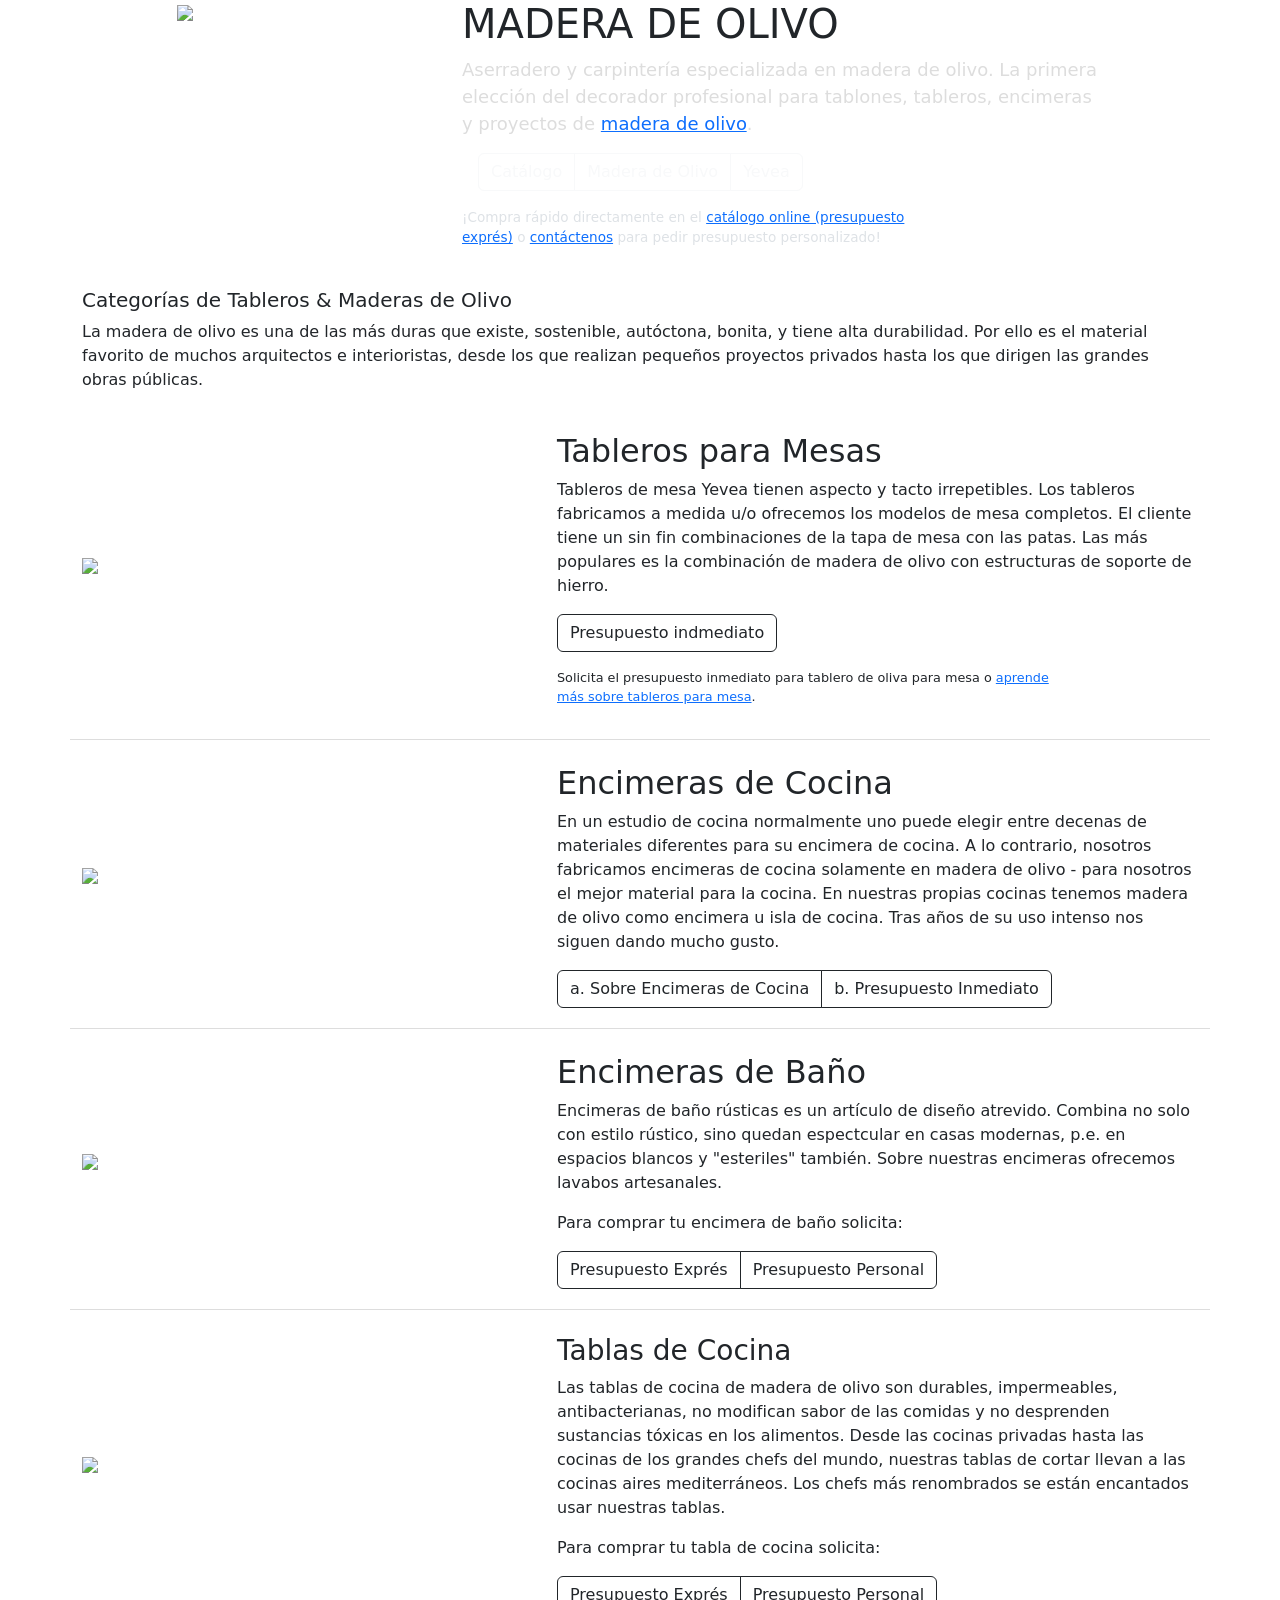
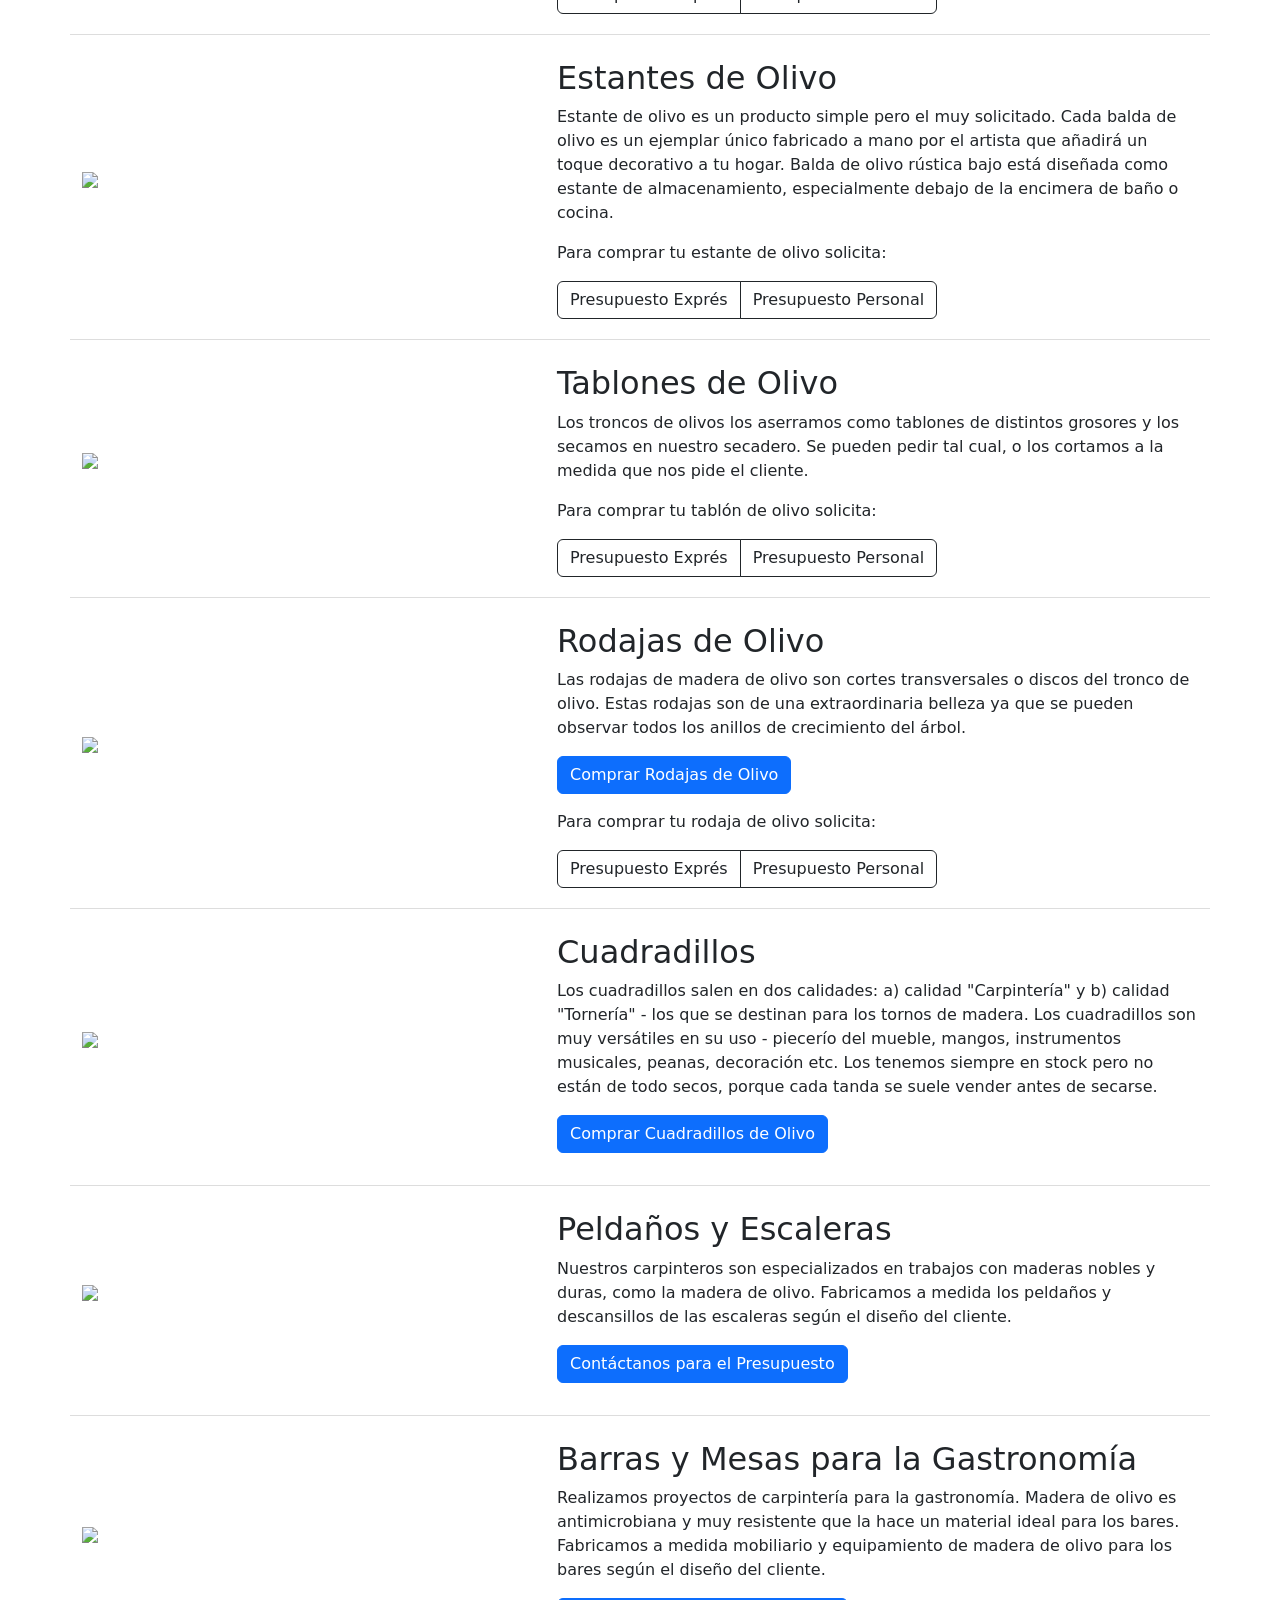
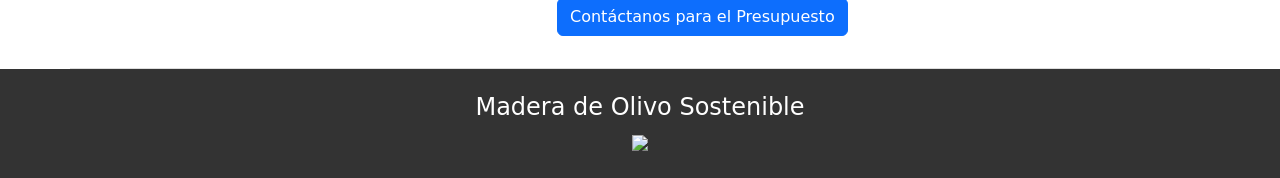
==== index.html @ 3025c886 "Update button group styling in index.html" ====
<!DOCTYPE html>
<html lang="es">
<head>
    <meta charset="UTF-8">
    <meta name="viewport" content="width=device-width, initial-scale=1">

    <title>Madera de olivo</title>

    <!-- hreflang SEO tags -->
    <link rel="alternate" hreflang="es" href="/es/index.html">
    <link rel="alternate" hreflang="en" href="/en/index.html">
    <link rel="alternate" hreflang="fr" href="/fr/index.html">
    <link rel="alternate" hreflang="de" href="/de/index.html">
    <link rel="alternate" hreflang="x-default" href="/es/index.html">

    <!-- Bootstrap 5 CSS (CDN) -->
    <link href="https://cdn.jsdelivr.net/npm/bootstrap@5.3.3/dist/css/bootstrap.min.css"
          rel="stylesheet" crossorigin="anonymous">
    <!-- Font Awesome 6 (CDN) -->
    <link href="https://cdnjs.cloudflare.com/ajax/libs/font-awesome/6.5.1/css/all.min.css"
          rel="stylesheet" crossorigin="anonymous">
    <!-- WoodPages grey theme -->
    <link href="/es/woodpages.css" rel="stylesheet">

<meta name="description" content="Fabricación y venta de madera de olivo en forma de tablones, encimeras de baño, encimeras de cocina, tableros para mesas, estanterías, tablas de corte etc.">
<meta name="keywords" content="madera de olivo, encimera de madera de olivo, encimeras de baño, encimeras de cocina, tableros para mesas, venta de madera de olivo, parquet de madera de olivo, tarimas de madera de olivo, tablas de madera de olivo, tablas de cortar, mesas de olivo, fabricante">
<meta name="author" content="Yevea contributors">

<link rel="apple-touch-icon" href="/001-vectores/favicon-180x180.png" sizes="180x180">
<link rel="icon" href="/001-vectores/favicon-32x32.png" sizes="32x32" type="image/png">
<link rel="icon" href="/001-vectores/favicon-16x16.png" sizes="16x16" type="image/png">
<link rel="icon" href="/001-vectores/favicon.ico">

</head>
<body>
<!-- Header loaded dynamically from header.html -->
<div id="header-placeholder"></div>
<header class="yevea">
<div class="container">
<div class="row">
<div class="d-none d-lg-block col-lg-3 offset-lg-1">
<img style="width:225px;max-width:100%;" src="/203-aserrado/aserradero-industrial-dibujo.svg">
</div><!--col-->
<div class="col-12 col-sm-10 offset-sm-1 col-lg-8 offset-lg-0 col-xl-7">
<h1 id="madera-olivo">MADERA DE&nbsp;OLIVO</h1>
<p style="font-size:1.125rem;color:#ddd;">Aserradero y carpintería especializada en madera de olivo. La primera elección del decorador profesional para tablones, tableros, encimeras y proyectos de&nbsp;<a href="/madera-olivo-venta.html">madera de&nbsp;olivo</a>.</p>
	<div class="btn-group pb-3 px-3">
		<a href="/catalogo/Tableros" type="button" class="btn btn-outline-light">Catálogo</a>
		<a href="/es/madera-olivo.html" type="button" class="btn btn-outline-light">Madera de Olivo</a>
		<a href="/es/sobre-yevea.html" type="button" class="btn btn-outline-light">Yevea</a>
	</div>
	<p style="font-size:.85rem;color:#dee2e6;width:75%;">¡Compra rápido directamente en el <a href="/catalogo/Tableros">catálogo online (presupuesto exprés)</a> o
<a href="/es/contactanos.html"> contáctenos</a> para pedir presupuesto personalizado!</p>
</div>
</div><!--col-->
</div><!--row-->
</div><!--container-->
</header><!--yevea-->

<main class="container">
<h5 class="pt-4">Categorías de&nbsp;Tableros &amp;&nbsp;Maderas de&nbsp;Olivo</h5>
	<p>La madera de olivo es una de las más duras que existe, sostenible, autóctona, bonita, y tiene alta durabilidad. Por ello es el material favorito de muchos arquitectos e interioristas, desde los que realizan pequeños proyectos privados hasta los que dirigen las grandes obras públicas.</p>
<div class="row align-items-center" style="padding-bottom:1rem;border-bottom:1px solid #ddd;">
<div class="col-12 col-md-7 col-lg-6 col-xl-5">
<img src="/315-tableros-tablas/tablero-macizo.png" style="max-width:100%;" />
</div>
	<div class="col-12 col-md-5 col-lg-6 col-xl-7">
  <h2 class="pt-4">Tableros para&nbsp;Mesas</h2>
	<p>Tableros de mesa Yevea tienen aspecto y tacto irrepetibles. Los tableros fabricamos a medida u/o ofrecemos los modelos de mesa completos. El cliente tiene un sin fin combinaciones de la tapa de mesa con las patas. Las más populares es la combinación de madera de olivo con estructuras de soporte de hierro.
	</p>
<a href="/catalogo/Tableros?cat=Tableros-De-Mesa/" type="button" class="btn btn-outline-dark mb-3">Presupuesto indmediato</a>
		<p style="font-size:.8em; width:80%;">Solicita el presupuesto inmediato para tablero de oliva para mesa o&nbsp;<a href="/es/tableros-mesa.html">aprende más sobre tableros para mesa</a>.
		</p>
</div>
</div>

<div class="row align-items-center" style="padding-bottom:1rem;border-bottom:1px solid #ddd;">
<div class="col-12 col-md-7 col-lg-6 col-xl-5">
<img src="/771-encimeras-cocina-madera/encimera-madera-olivo.png" style="max-width:100%;" />
</div>
<div class="col-12 col-md-5 col-lg-6 col-xl-7">
  <h2 class="pt-4">Encimeras de&nbsp;Cocina</h2>
	<p>En un estudio de cocina normalmente uno puede elegir entre decenas de materiales diferentes para su encimera de cocina. A lo contrario, nosotros fabricamos encimeras de cocina solamente en madera de olivo - para nosotros el mejor material para la cocina. En nuestras propias cocinas tenemos madera de olivo como encimera u isla de cocina. Tras años de su uso intenso nos siguen dando mucho gusto.</p>
	
	    <div class="btn-group pb-1">
        <a href="/catalogo/Tableros?cat=Encimeras-De-Cocina/" type="button" class="btn btn-outline-dark">a. Sobre Encimeras de Cocina</a>
        <a href="/es/contactanos.html" type="button" class="btn btn-outline-dark">b. Presupuesto Inmediato</a>
        </div>

</div>
</div>

<div class="row align-items-center" style="padding-bottom:1rem;border-bottom:1px solid #ddd;">
	<div class="col-12 col-md-7 col-lg-6 col-xl-5">
<img src="/621-encimeras-bano-madera/encimera-bano-picual-pequena-gruesa-rustica.png" style="max-width:100%;" />
</div>
<div class="col-12 col-md-5 col-lg-6 col-xl-7">
  <h2 class="pt-4">Encimeras de Baño</h2>
	<p>Encimeras de baño rústicas es un artículo de diseño atrevido. Combina no solo con estilo rústico, sino quedan espectcular en casas modernas, p.e. en espacios blancos y "esteriles" también. Sobre nuestras encimeras ofrecemos lavabos artesanales.</p>
	
		<p>Para comprar tu encimera de baño solicita:</p>
	    <div class="btn-group pb-1">
        <a href="/catalogo/Tableros?cat=Encimera-De-Bano/" type="button" class="btn btn-outline-dark">Presupuesto Exprés</a>
        <a href="/es/contactanos.html" type="button" class="btn btn-outline-dark">Presupuesto Personal</a>
        </div>
</div>
</div>

<div class="row align-items-center" style="padding-bottom:1rem;border-bottom:1px solid #ddd;">
  <div class="col-12 col-md-7 col-lg-6 col-xl-5">
<img src="/751-tablas-corte/tabla-trabajo.png"  style="max-width:100%;" />
</div>
	<div class="col-12 col-md-5 col-lg-6 col-xl-7">
  <h3 class="pt-4">Tablas de Cocina</h3>
		<p>Las tablas de cocina de madera de olivo son durables, impermeables, antibacterianas, no modifican sabor de las comidas y no desprenden sustancias tóxicas en los alimentos. Desde las cocinas privadas hasta las cocinas de los grandes chefs del mundo, nuestras tablas de cortar llevan a las cocinas aires mediterráneos. Los chefs más renombrados se están encantados usar nuestras tablas.</p>

			<p>Para comprar tu tabla de cocina solicita:</p>
	    <div class="btn-group pb-1">
        <a href="/catalogo/Tableros?cat=Tablas-De-Cocina/" type="button" class="btn btn-outline-dark">Presupuesto Exprés</a>
        <a href="/es/contactanos.html" type="button" class="btn btn-outline-dark">Presupuesto Personal</a>
        </div>
	
</div>
</div>

<div class="row align-items-center" style="padding-bottom:1rem;border-bottom:1px solid #ddd;">
  <div class="col-12 col-md-7 col-lg-6 col-xl-5" style="margin:0 auto;" >
<img src="/productos/wp-content/uploads/1-encimera-estante.png"  style="max-width:100%;"/>
</div>
<div class="col-12 col-md-5 col-lg-6 col-xl-7">
  <h2 class="pt-4">Estantes de Olivo</h2>
	<p>Estante de olivo es un producto simple pero el muy solicitado. Cada balda de olivo es un ejemplar único fabricado a mano por el artista que añadirá un toque decorativo a tu hogar. Balda de olivo rústica bajo está diseñada como estante de almacenamiento, especialmente debajo de la encimera de baño o cocina.</p>

	<p>Para comprar tu estante de olivo solicita:</p>
	    <div class="btn-group pb-1">
        <a href="/catalogo/Tableros?cat=Estnantes-De-Olivo/" type="button" class="btn btn-outline-dark">Presupuesto Exprés</a>
        <a href="/es/contactanos.html" type="button" class="btn btn-outline-dark">Presupuesto Personal</a>
        </div>
	   
</div>
</div>

<div class="row align-items-center" style="padding-bottom:1rem;border-bottom:1px solid #ddd;">
<div class="col-12 col-md-7 col-lg-6 col-xl-5">
<img src="/211-tablones/tablon-madera-olivo-con-agujero-en-medio.png" style="max-width:100%;" />
</div>
<div class="col-12 col-md-5 col-lg-6 col-xl-7">
  <h2 class="pt-4">Tablones de Olivo</h2>
	<p>Los troncos de olivos los aserramos como tablones de distintos grosores y los secamos en nuestro secadero. Se pueden pedir tal cual, o los cortamos a la medida que nos pide el cliente.</p>

		<p>Para comprar tu tablón de olivo solicita:</p>
	    <div class="btn-group pb-1">
        <a href="/catalogo/Tableros?cat=Tablones-De-Olivo/" type="button" class="btn btn-outline-dark">Presupuesto Exprés</a>
        <a href="/es/contactanos.html" type="button" class="btn btn-outline-dark">Presupuesto Personal</a>
        </div>
</div>
</div>

<div class="row align-items-center" style="padding-bottom:1rem;border-bottom:1px solid #ddd;">
<div class="col-12 col-md-7 col-lg-6 col-xl-5">
<img src="/216-rodajas/rodaja-olivo-decorativa.png" style="max-width:100%;" />
</div>
<div class="col-12 col-md-5 col-lg-6 col-xl-7">
  <h2 class="pt-4">Rodajas de Olivo</h2>
	<p>Las rodajas de madera de olivo son cortes transversales o discos del tronco de olivo. Estas rodajas son de una extraordinaria belleza ya que se pueden observar todos los anillos de crecimiento del árbol.</p>
	<p><a href="/catalogo/Tableros?cat=Rodajas-De-Olivo/" class="btn btn-primary">Comprar Rodajas de Olivo</a></p>

	<p>Para comprar tu rodaja de olivo solicita:</p>
	    <div class="btn-group pb-1">
        <a href="/catalogo/Tableros?cat=Rodajas-De-Olivo/" type="button" class="btn btn-outline-dark">Presupuesto Exprés</a>
        <a href="/es/contactanos.html" type="button" class="btn btn-outline-dark">Presupuesto Personal</a>
        </div>
</div>
</div>

<div class="row align-items-center" style="padding-bottom:1rem;border-bottom:1px solid #ddd;">
<div class="col-12 col-md-7 col-lg-6 col-xl-5">
<img src="/213-cuadradillos/madera-olivo-cuadradillo.png"  style="max-width:100%;" />
</div>
<div class="col-12 col-md-5 col-lg-6 col-xl-7">
  <h2 class="pt-4">Cuadradillos</h2>
	<p>Los cuadradillos salen en dos calidades: a) calidad "Carpintería" y b) calidad "Tornería" - los que se destinan para los tornos de madera. Los cuadradillos son muy versátiles en su uso - piecerío del mueble, mangos, instrumentos musicales, peanas, decoración etc. Los tenemos siempre en stock pero no están de todo secos, porque cada tanda se suele vender antes de secarse.</p>
	<p><a href="/catalogo/Tableros?cat=Cuadradillos-De-Olivo/" class="btn btn-primary">Comprar Cuadradillos de Olivo</a></p>
</div>
</div>

<div class="row align-items-center" style="padding-bottom:1rem;border-bottom:1px solid #ddd;">
<div class="col-12 col-md-7 col-lg-6 col-xl-5">
<img src="/230-escaleras/escalera-peldanos-olivo-tablero.png"  style="max-width:100%;" />
</div>
<div class="col-12 col-md-5 col-lg-6 col-xl-7">
  <h2 class="pt-4">Peldaños y Escaleras</h2>	
	<p>Nuestros carpinteros son especializados en trabajos con maderas nobles y duras, como la madera de olivo. Fabricamos a medida los peldaños y descansillos de las escaleras según el diseño del cliente.</p>
	<p><a href="/contactanos.html" class="btn btn-primary">Contáctanos para el Presupuesto</a></p>
</div>
</div>

<div class="row align-items-center" style="padding-bottom:1rem;border-bottom:1px solid #ddd;">
<div class="col-12 col-md-7 col-lg-6 col-xl-5">
<img src="/773-barras-bar/barra-bar-gastronomia.png"  style="width:100%;" />
</div>
<div class="col-12 col-md-5 col-lg-6 col-xl-7">
  <h2 class="pt-4">Barras y Mesas para la Gastronomía</h2>
<p>Realizamos proyectos de carpintería para la gastronomía. Madera de olivo es antimicrobiana y muy resistente que la hace un material ideal para los bares. Fabricamos a medida mobiliario y equipamiento de madera de olivo para los bares según el diseño del cliente.</p>
<p><a href="/contactanos.html" class="btn btn-primary">Contáctanos para el Presupuesto</a></p>
</div>
</div>
</main>

<!-- Footer loaded dynamically from footer.html -->
<div id="footer-placeholder"></div>

<section style="color:#fff;background-color:#333;text-align:center;
    padding: 1.5rem 0;">
<h4>Madera de Olivo Sostenible</h5>
<img style="max-width:40%;" src="/001-vectores/olivares-ecologicos-ciclo-sostenibilidad.png" />
</section>
	
 <!-- Bootstrap JS (CDN) -->
<script src="https://cdn.jsdelivr.net/npm/bootstrap@5.3.3/dist/js/bootstrap.bundle.min.js"
        crossorigin="anonymous"></script>
<!-- WoodPages shared JS -->
<script src="/es/woodpages.js"></script>

</body>
</html>
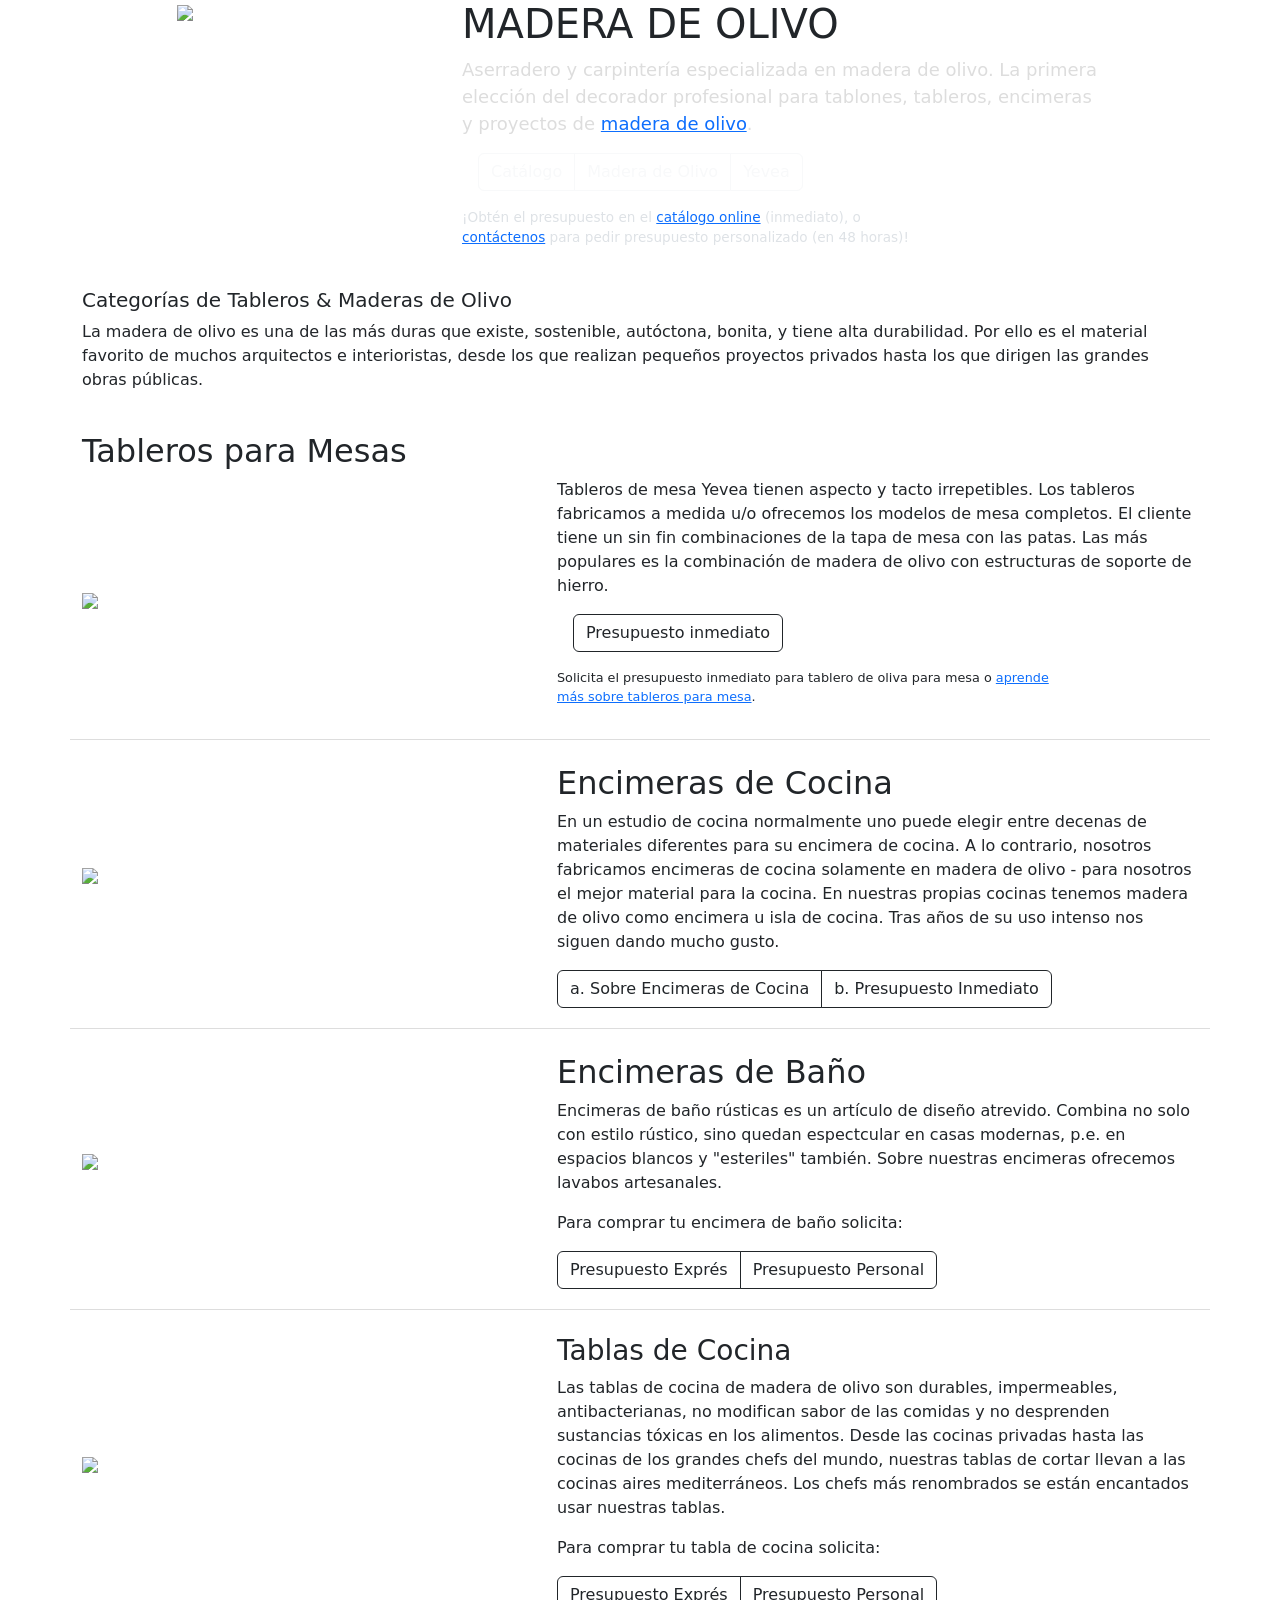
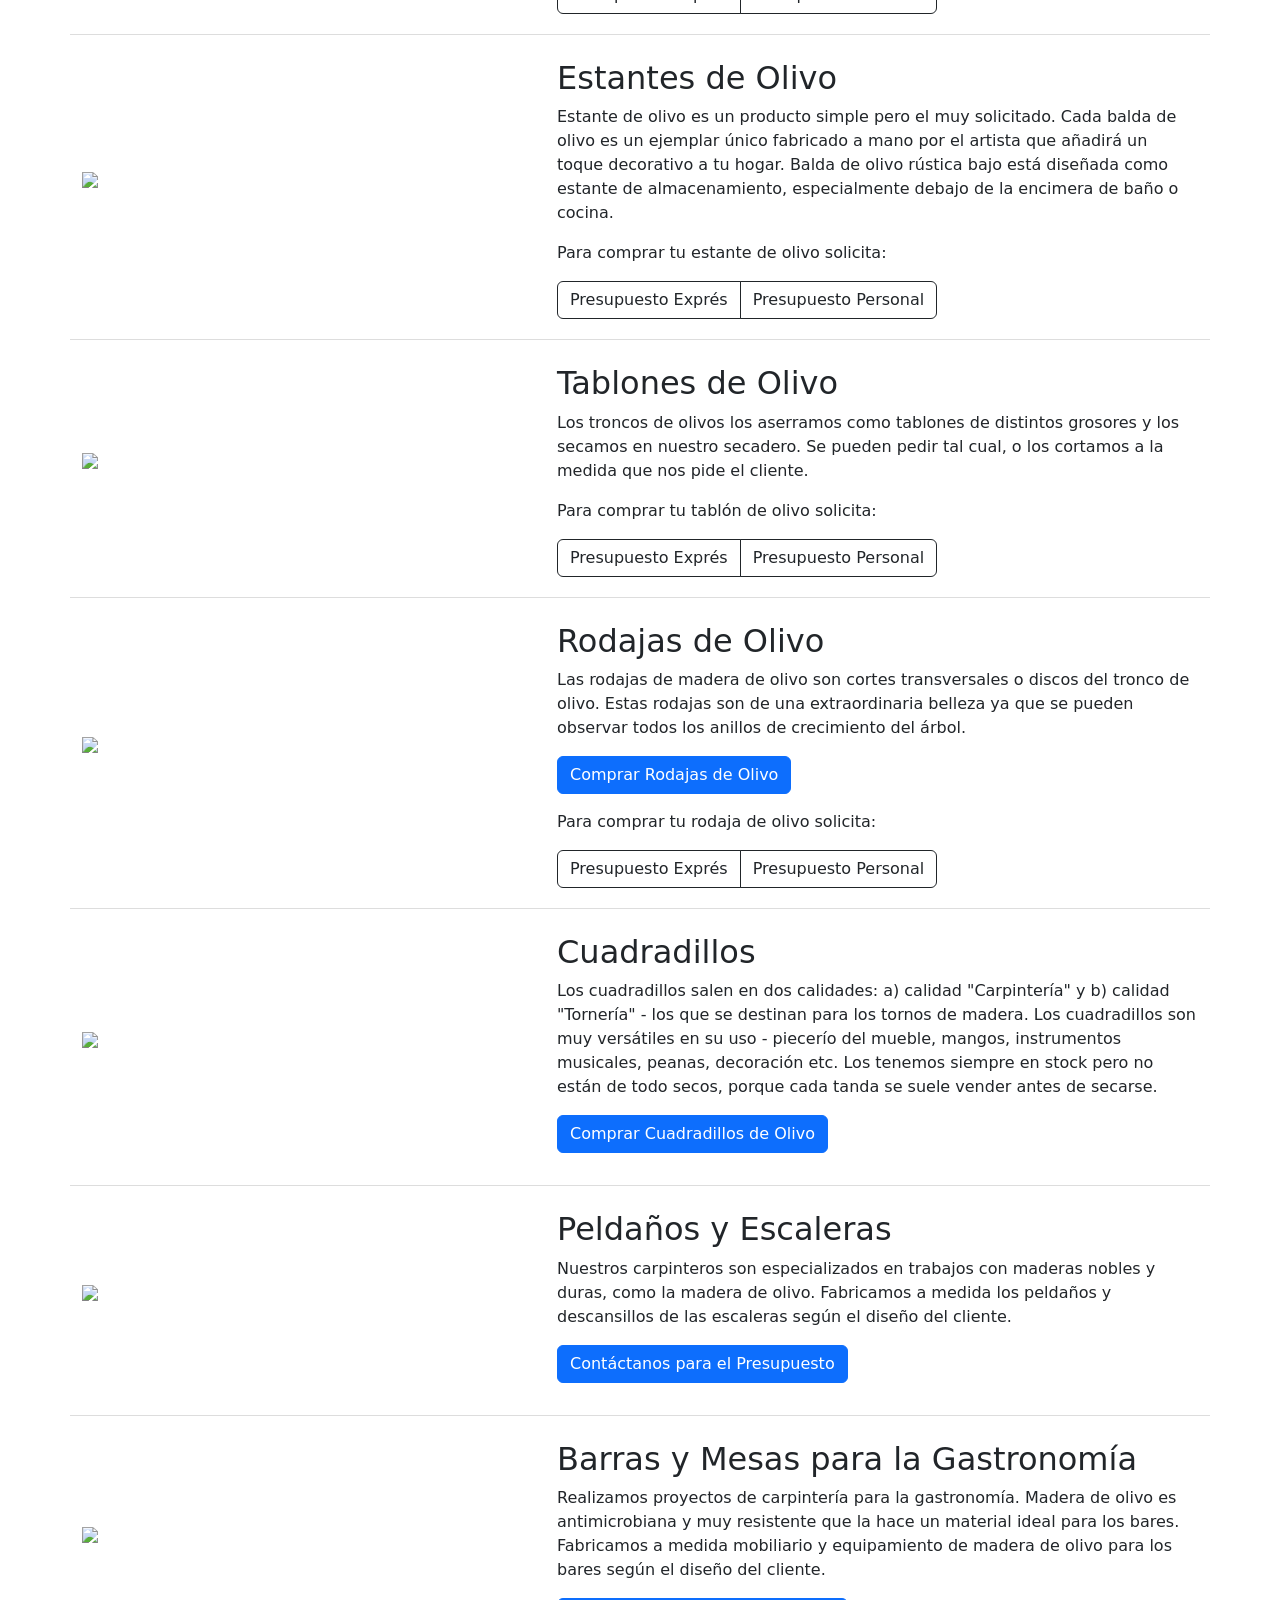
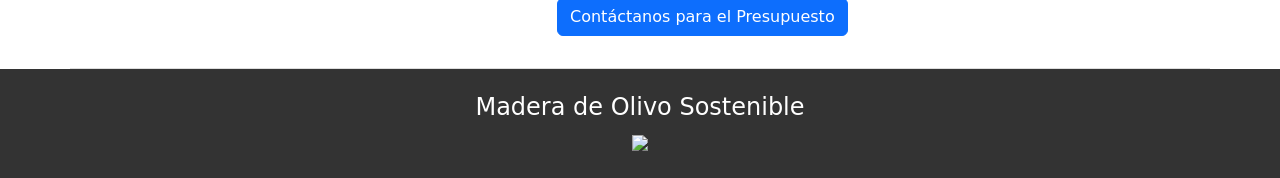
==== commit ff94ea8b: "Remove duplicate header for Tableros para Mesas" ====
--- a/index.html
+++ b/index.html
@@ -49,8 +49,8 @@
 		<a href="/es/madera-olivo.html" type="button" class="btn btn-outline-light">Madera de Olivo</a>
 		<a href="/es/sobre-yevea.html" type="button" class="btn btn-outline-light">Yevea</a>
 	</div>
-	<p style="font-size:.85rem;color:#dee2e6;width:75%;">¡Compra rápido directamente en el <a href="/catalogo/Tableros">catálogo online (presupuesto exprés)</a> o
-<a href="/es/contactanos.html"> contáctenos</a> para pedir presupuesto personalizado!</p>
+	<p style="font-size:.85rem;color:#dee2e6;width:75%;">¡Obtén el presupuesto en el <a href="/catalogo/Tableros">catálogo online</a> (inmediato), o
+<a href="/es/contactanos.html"> contáctenos</a> para pedir presupuesto personalizado (en 48 horas)!</p>
 </div>
 </div><!--col-->
 </div><!--row-->
@@ -61,14 +61,16 @@
 <h5 class="pt-4">Categorías de&nbsp;Tableros &amp;&nbsp;Maderas de&nbsp;Olivo</h5>
 	<p>La madera de olivo es una de las más duras que existe, sostenible, autóctona, bonita, y tiene alta durabilidad. Por ello es el material favorito de muchos arquitectos e interioristas, desde los que realizan pequeños proyectos privados hasta los que dirigen las grandes obras públicas.</p>
 <div class="row align-items-center" style="padding-bottom:1rem;border-bottom:1px solid #ddd;">
+
+	<div class="col-12">
+  <h2 class="pt-4">Tableros para&nbsp;Mesas</h2></div>
 <div class="col-12 col-md-7 col-lg-6 col-xl-5">
 <img src="/315-tableros-tablas/tablero-macizo.png" style="max-width:100%;" />
 </div>
 	<div class="col-12 col-md-5 col-lg-6 col-xl-7">
-  <h2 class="pt-4">Tableros para&nbsp;Mesas</h2>
 	<p>Tableros de mesa Yevea tienen aspecto y tacto irrepetibles. Los tableros fabricamos a medida u/o ofrecemos los modelos de mesa completos. El cliente tiene un sin fin combinaciones de la tapa de mesa con las patas. Las más populares es la combinación de madera de olivo con estructuras de soporte de hierro.
 	</p>
-<a href="/catalogo/Tableros?cat=Tableros-De-Mesa/" type="button" class="btn btn-outline-dark mb-3">Presupuesto indmediato</a>
+<a href="/catalogo/Tableros?cat=Tableros-De-Mesa/" type="button" class="btn btn-outline-dark mb-3 mx-3">Presupuesto inmediato</a>
 		<p style="font-size:.8em; width:80%;">Solicita el presupuesto inmediato para tablero de oliva para mesa o&nbsp;<a href="/es/tableros-mesa.html">aprende más sobre tableros para mesa</a>.
 		</p>
 </div>
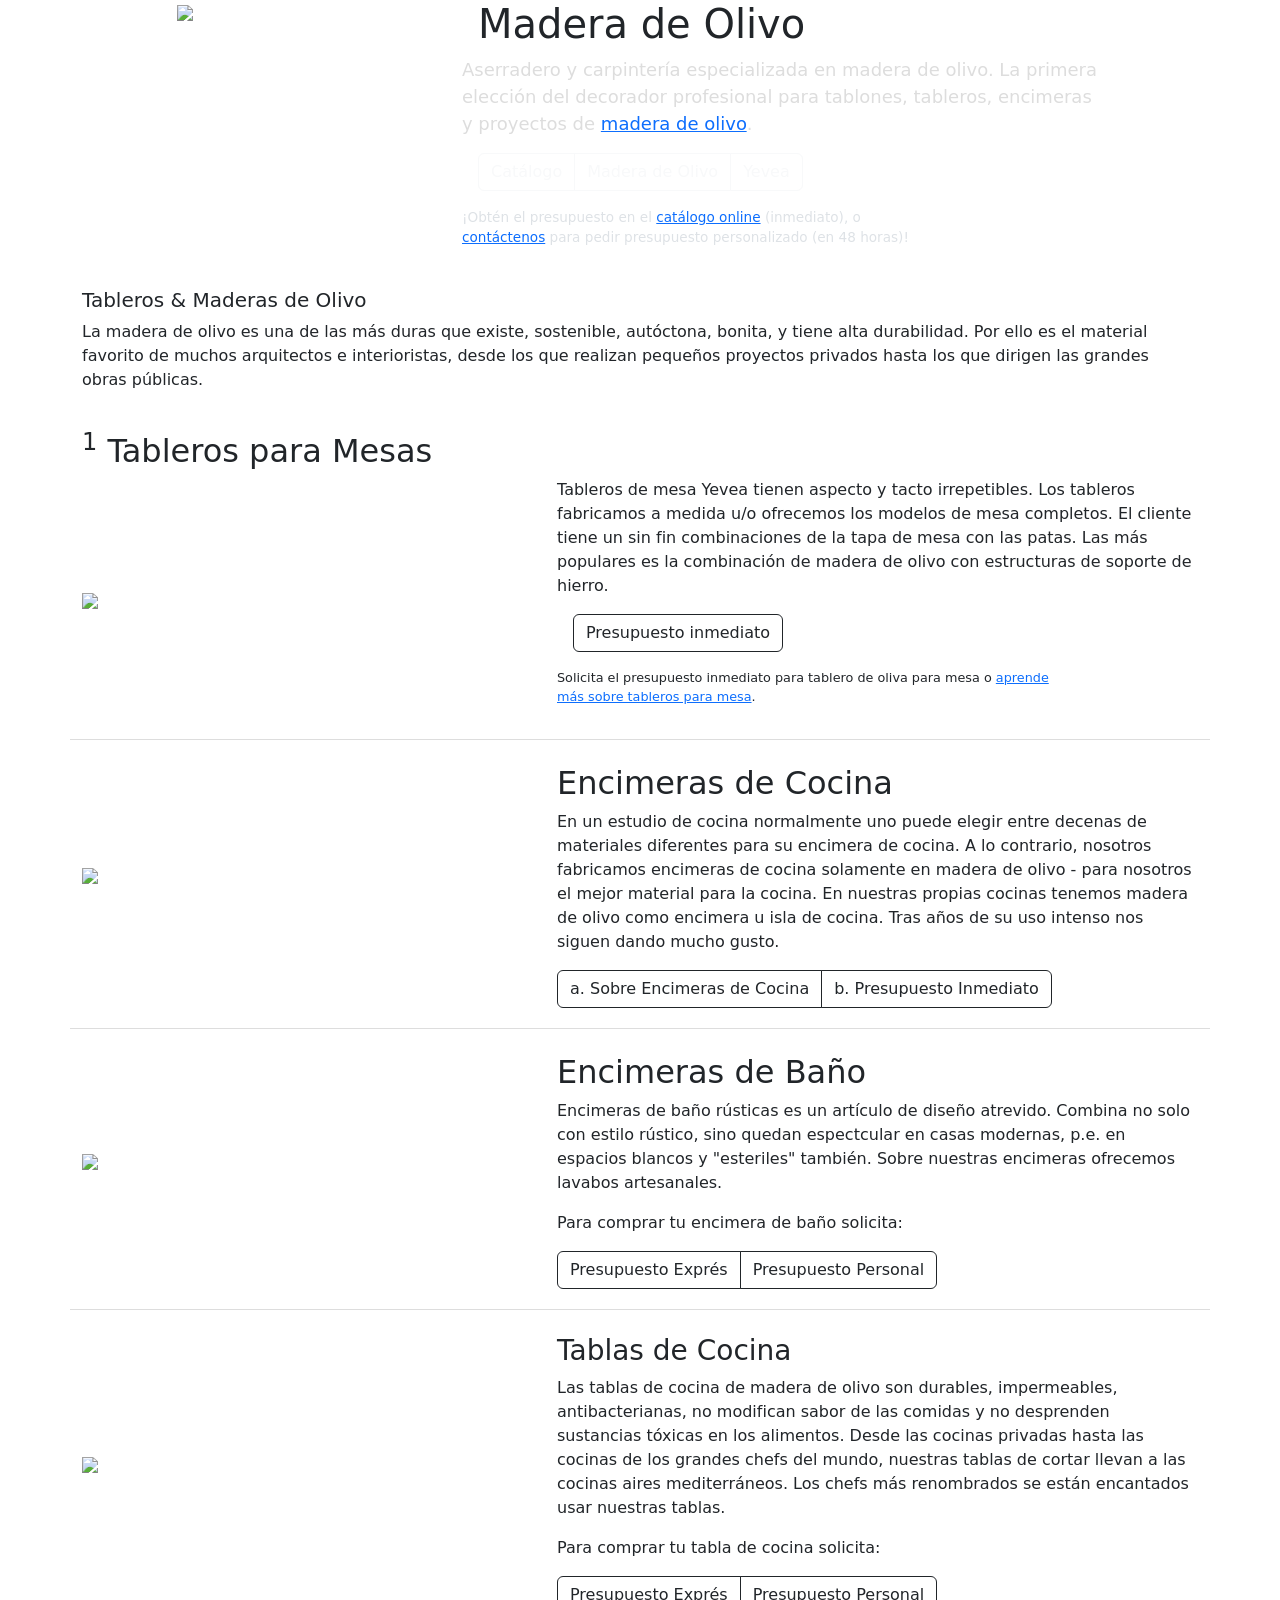
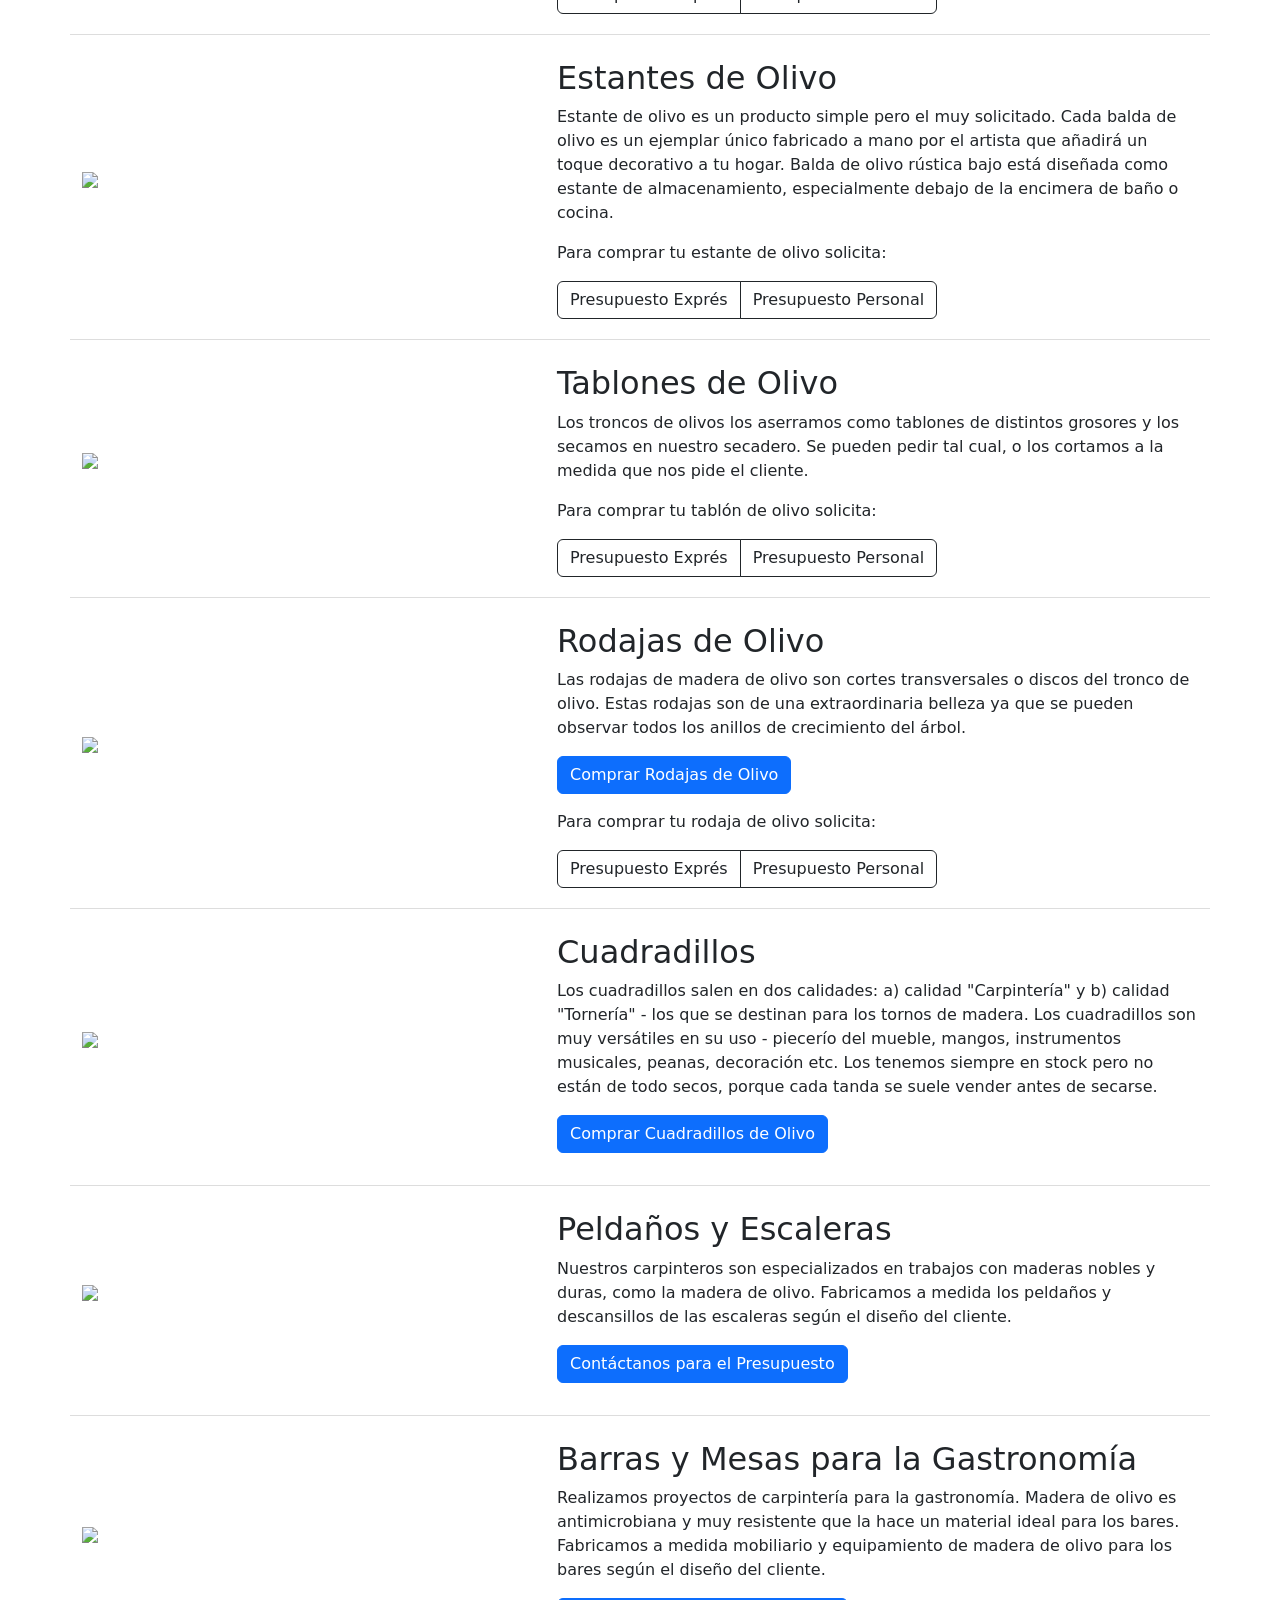
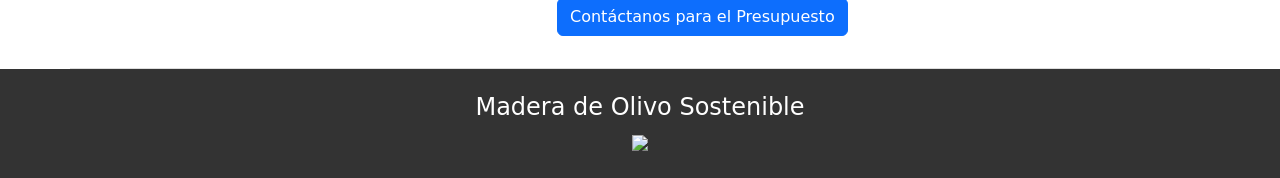
==== commit 8e6032af: "Fix heading class for madera de olivo section" ====
--- a/index.html
+++ b/index.html
@@ -42,7 +42,7 @@
 <img style="width:225px;max-width:100%;" src="/203-aserrado/aserradero-industrial-dibujo.svg">
 </div><!--col-->
 <div class="col-12 col-sm-10 offset-sm-1 col-lg-8 offset-lg-0 col-xl-7">
-<h1 id="madera-olivo">MADERA DE&nbsp;OLIVO</h1>
+<h1 id="madera-olivo" class="ms-3">Madera de&nbsp;Olivo</h1>
 <p style="font-size:1.125rem;color:#ddd;">Aserradero y carpintería especializada en madera de olivo. La primera elección del decorador profesional para tablones, tableros, encimeras y proyectos de&nbsp;<a href="/madera-olivo-venta.html">madera de&nbsp;olivo</a>.</p>
 	<div class="btn-group pb-3 px-3">
 		<a href="/catalogo/Tableros" type="button" class="btn btn-outline-light">Catálogo</a>
@@ -58,12 +58,10 @@
 </header><!--yevea-->
 
 <main class="container">
-<h5 class="pt-4">Categorías de&nbsp;Tableros &amp;&nbsp;Maderas de&nbsp;Olivo</h5>
+<h5 class="pt-4">Tableros &amp;&nbsp;Maderas de&nbsp;Olivo</h5>
 	<p>La madera de olivo es una de las más duras que existe, sostenible, autóctona, bonita, y tiene alta durabilidad. Por ello es el material favorito de muchos arquitectos e interioristas, desde los que realizan pequeños proyectos privados hasta los que dirigen las grandes obras públicas.</p>
 <div class="row align-items-center" style="padding-bottom:1rem;border-bottom:1px solid #ddd;">
-
-	<div class="col-12">
-  <h2 class="pt-4">Tableros para&nbsp;Mesas</h2></div>
+<h2 class="col-12 pt-4"><sup>1</sup> Tableros para&nbsp;Mesas</h2>
 <div class="col-12 col-md-7 col-lg-6 col-xl-5">
 <img src="/315-tableros-tablas/tablero-macizo.png" style="max-width:100%;" />
 </div>
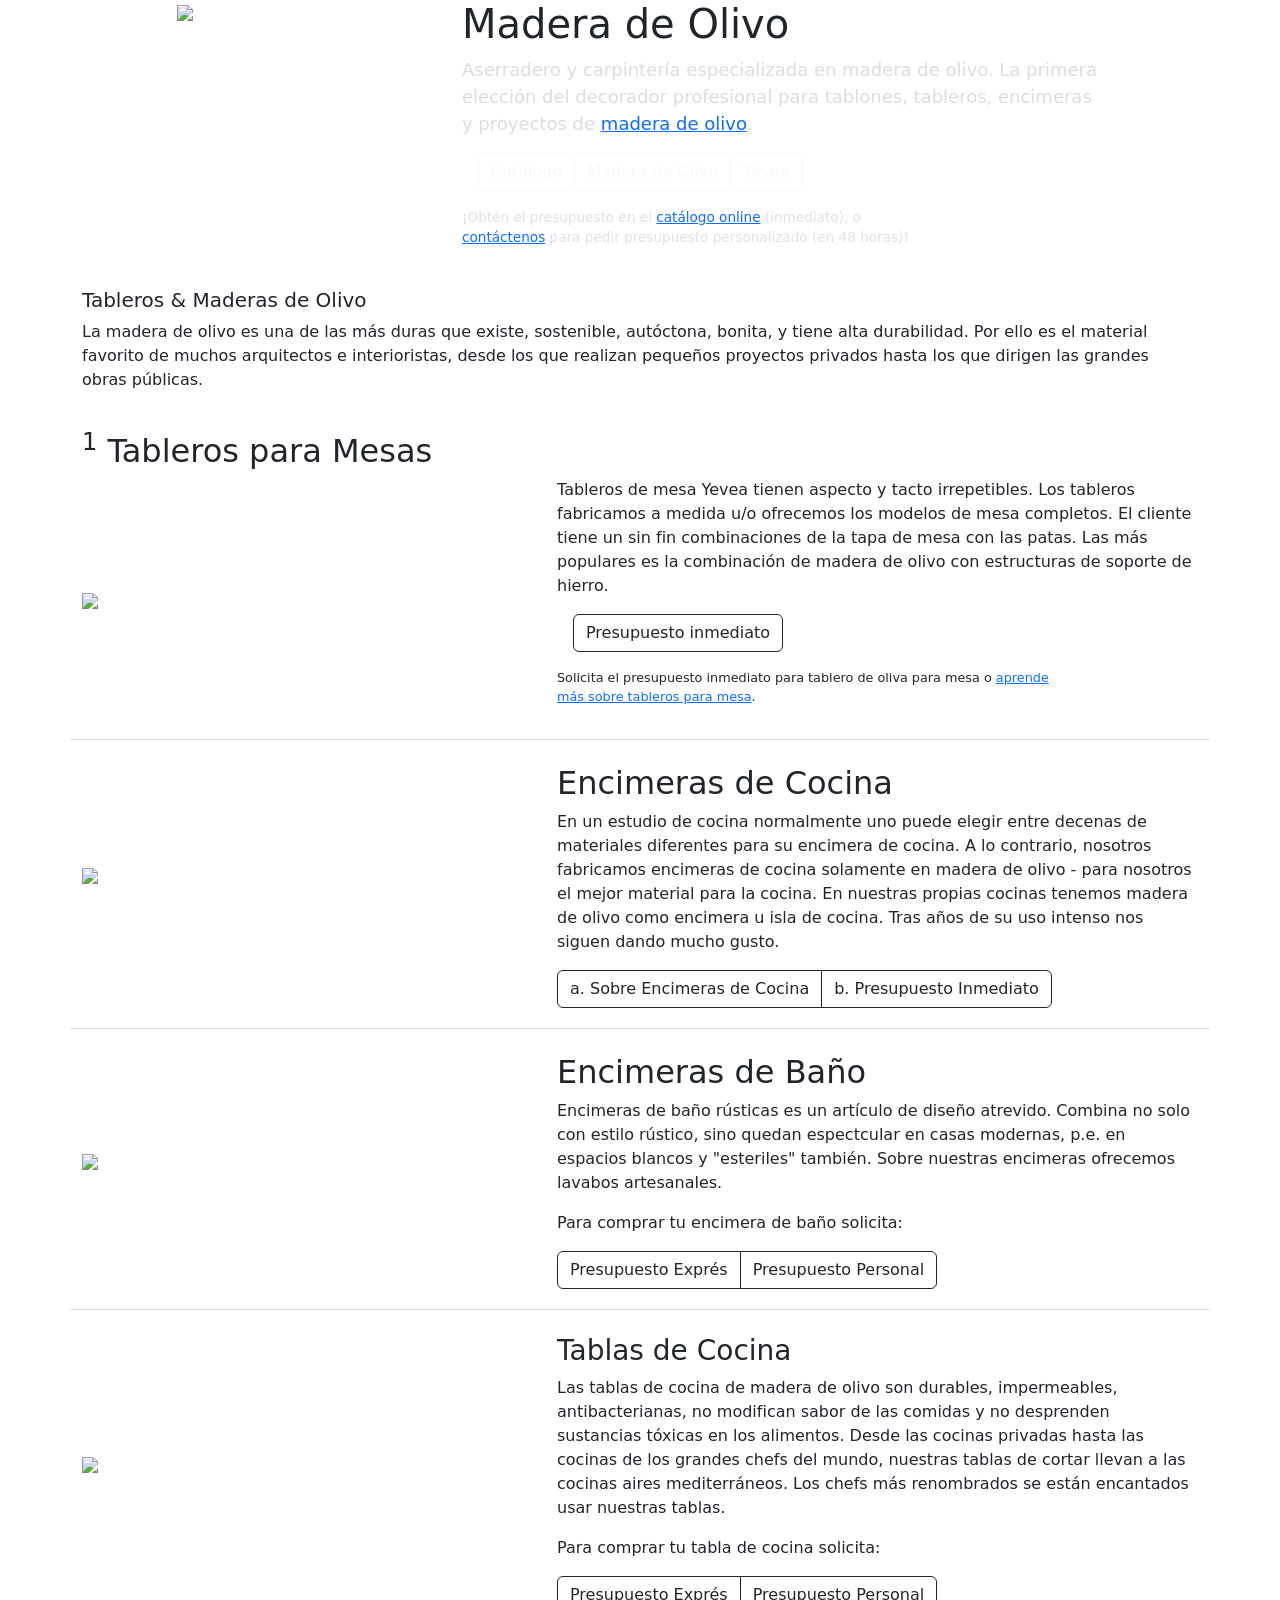
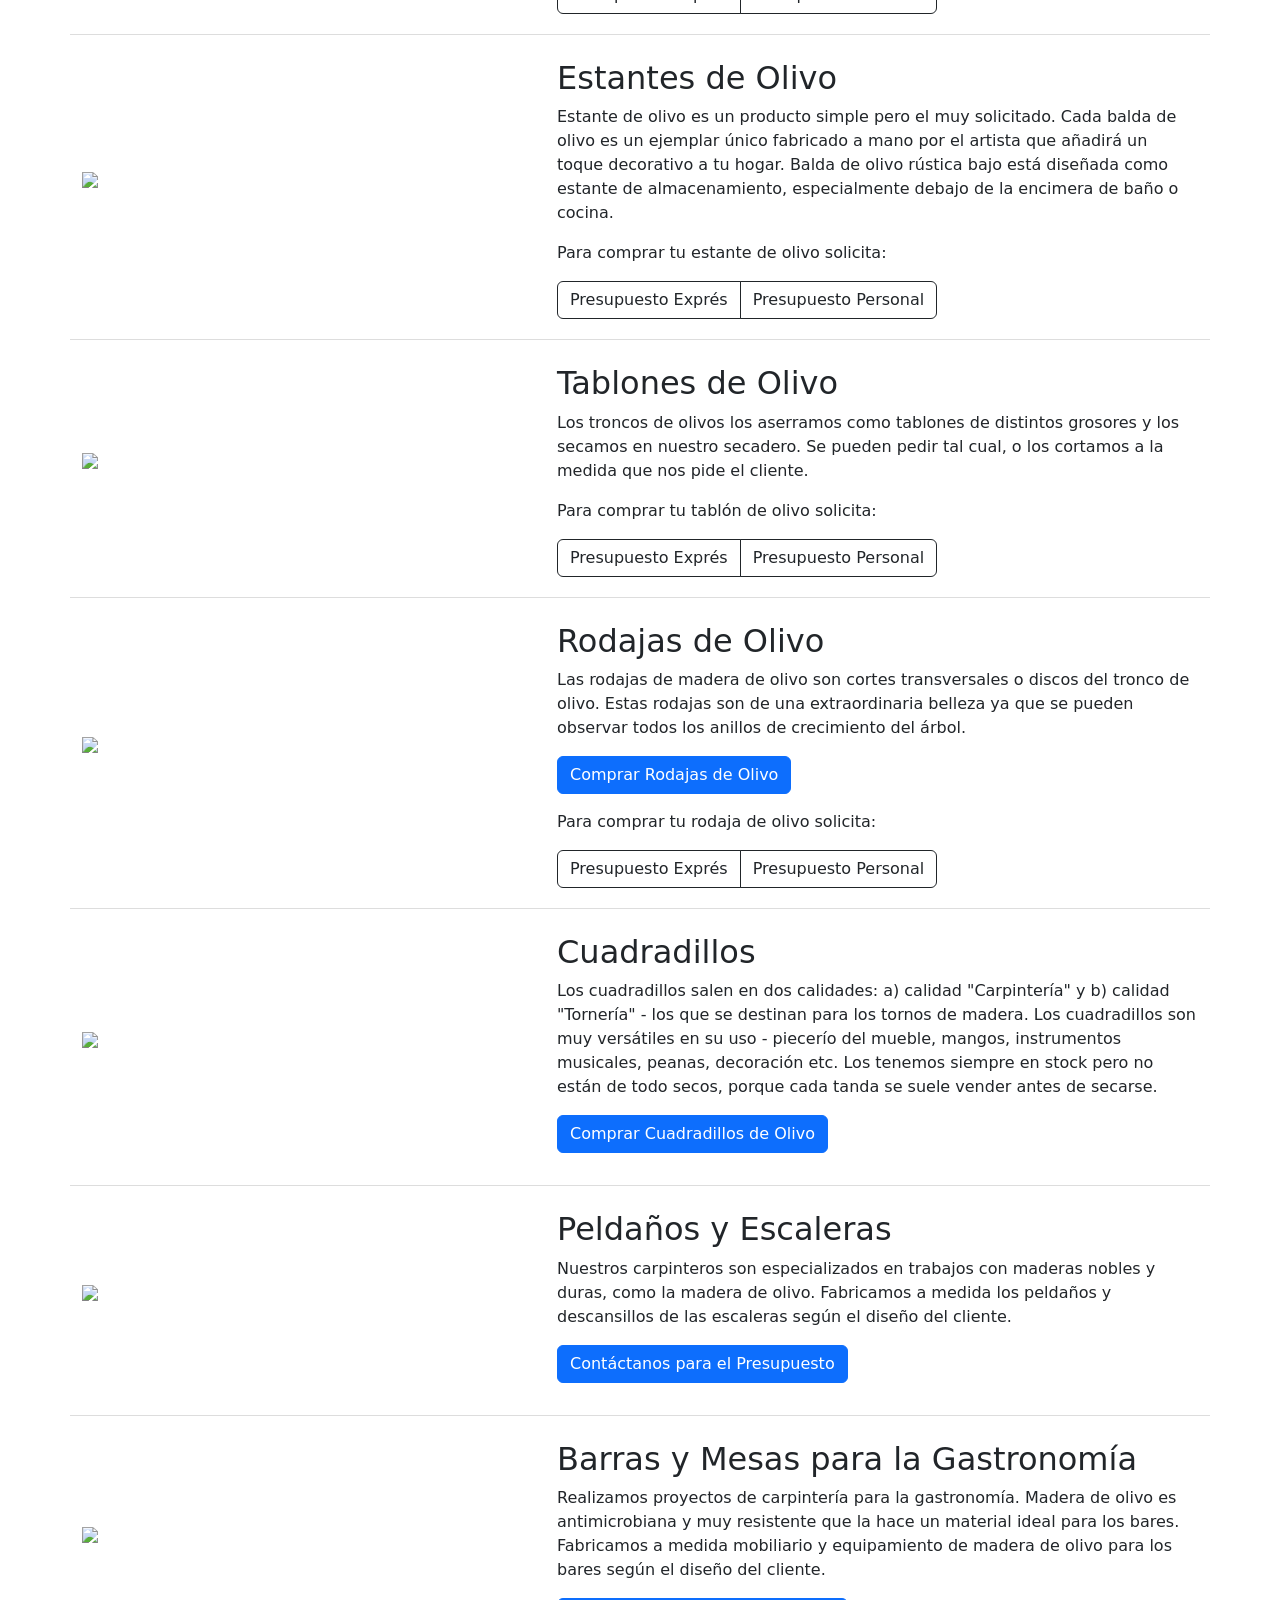
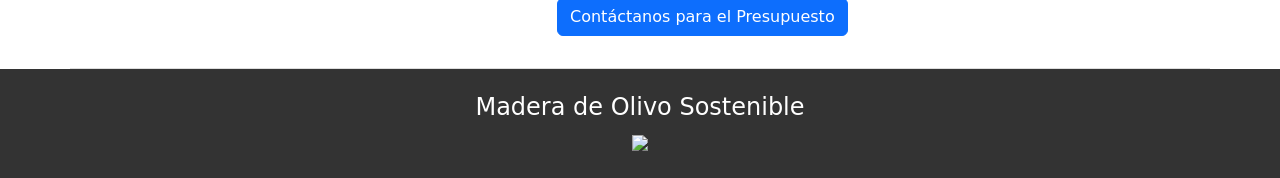
==== commit bc4c1b35: "Fix heading class for madera-olivo" ====
--- a/index.html
+++ b/index.html
@@ -42,7 +42,7 @@
 <img style="width:225px;max-width:100%;" src="/203-aserrado/aserradero-industrial-dibujo.svg">
 </div><!--col-->
 <div class="col-12 col-sm-10 offset-sm-1 col-lg-8 offset-lg-0 col-xl-7">
-<h1 id="madera-olivo" class="ms-3">Madera de&nbsp;Olivo</h1>
+<h1 id="madera-olivo" class="ms-3 ms-sm-0">Madera de&nbsp;Olivo</h1>
 <p style="font-size:1.125rem;color:#ddd;">Aserradero y carpintería especializada en madera de olivo. La primera elección del decorador profesional para tablones, tableros, encimeras y proyectos de&nbsp;<a href="/madera-olivo-venta.html">madera de&nbsp;olivo</a>.</p>
 	<div class="btn-group pb-3 px-3">
 		<a href="/catalogo/Tableros" type="button" class="btn btn-outline-light">Catálogo</a>
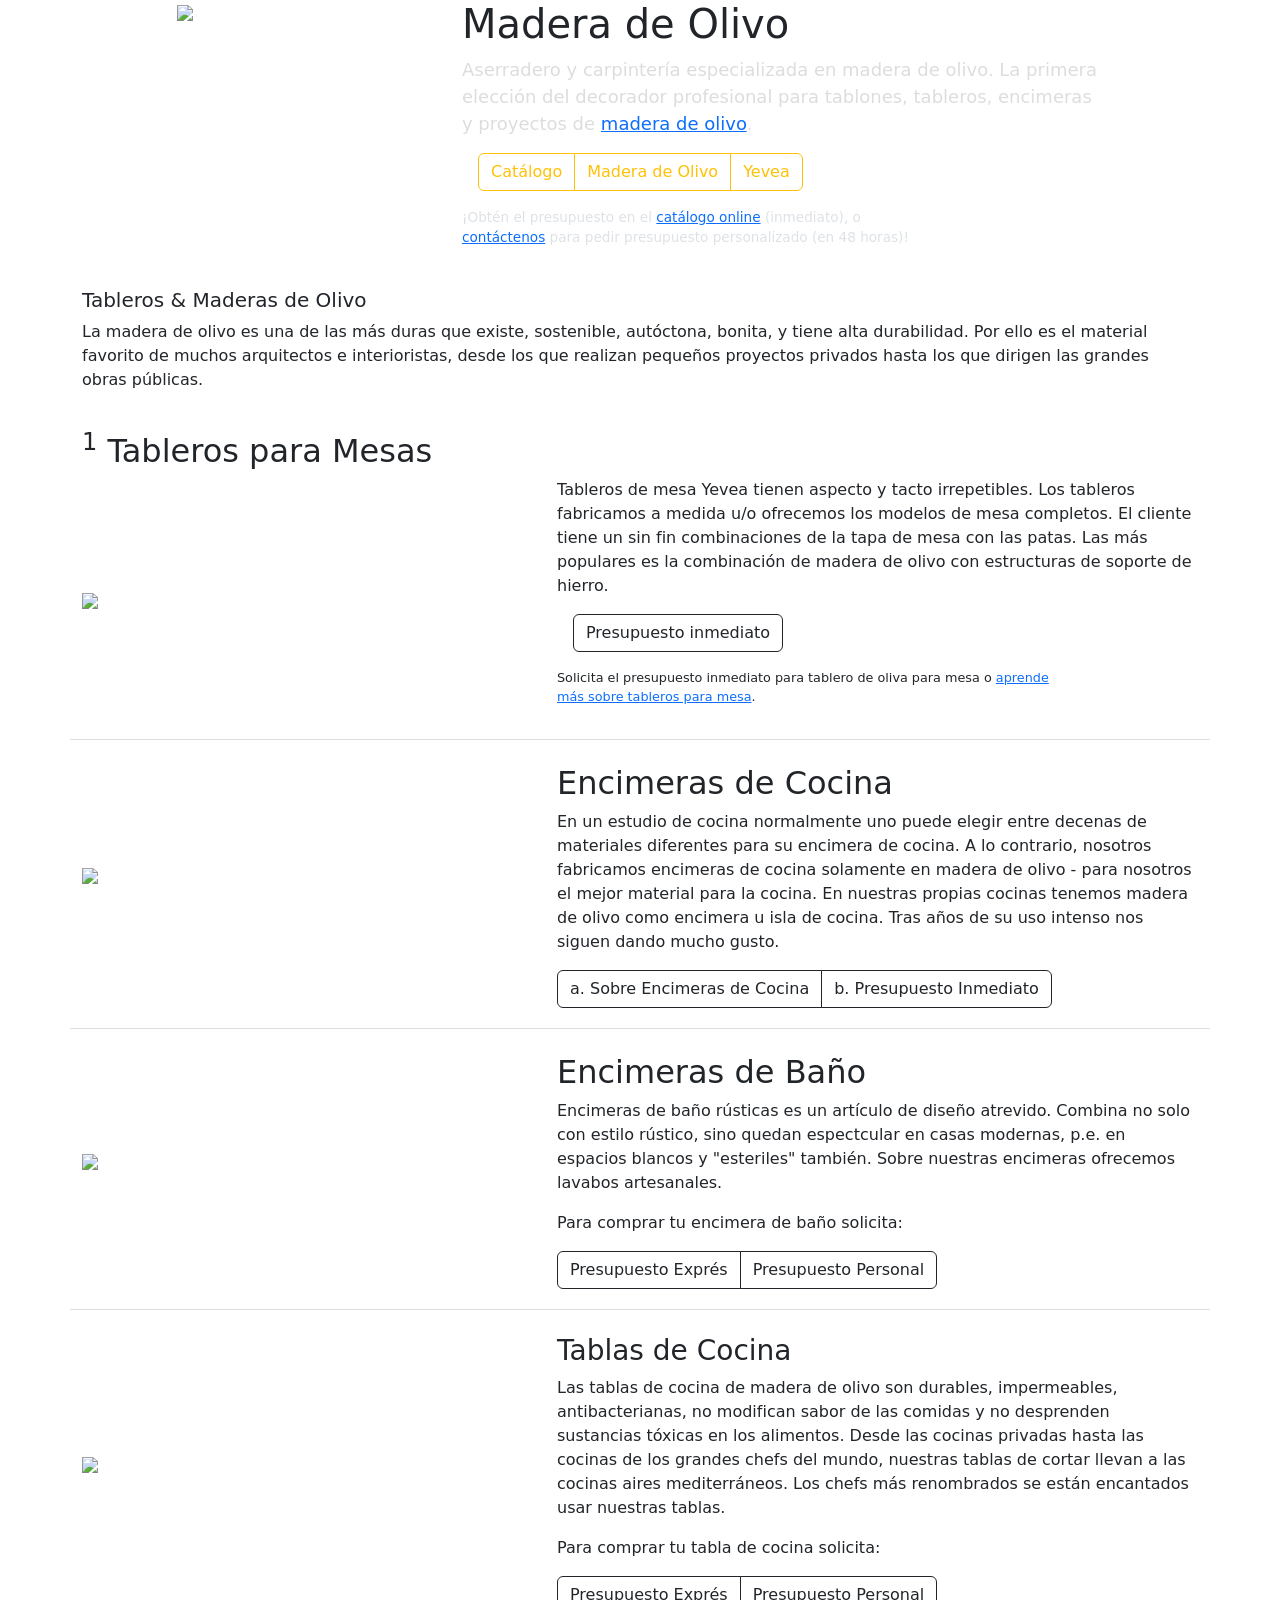
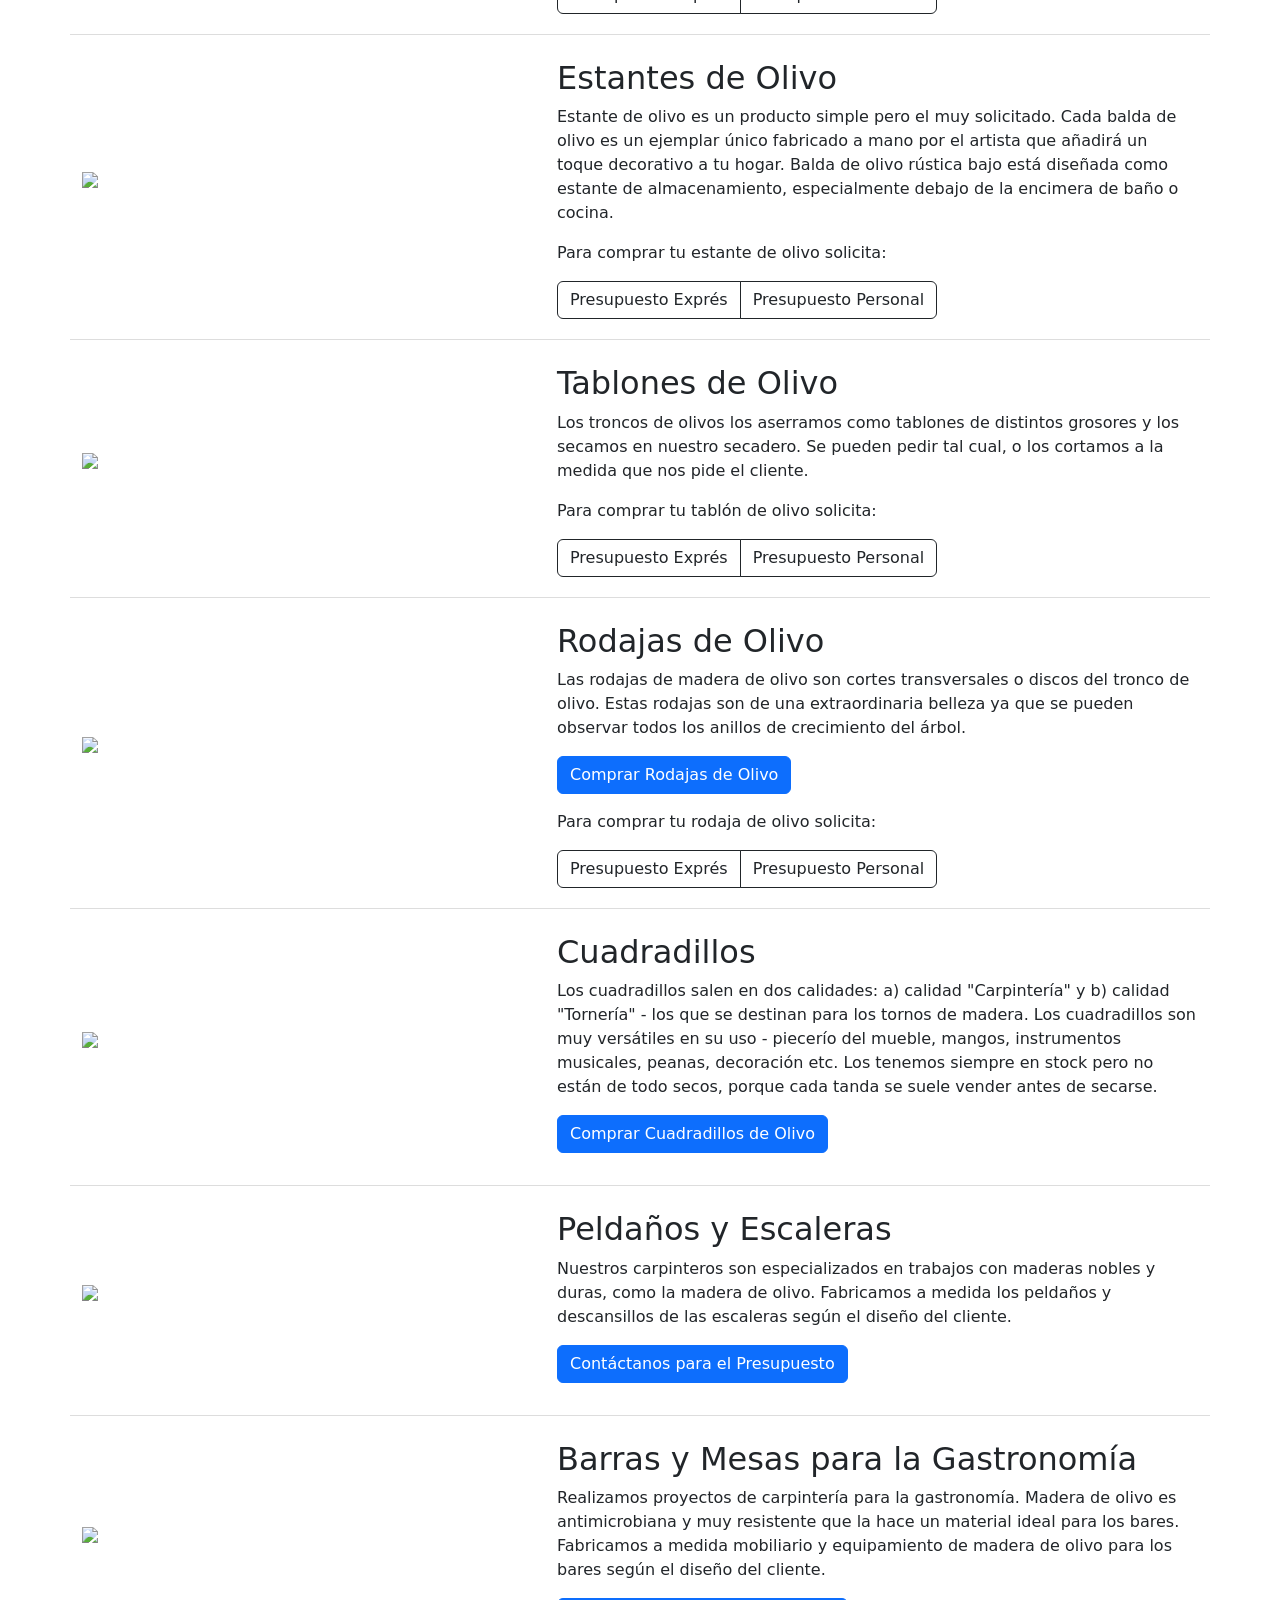
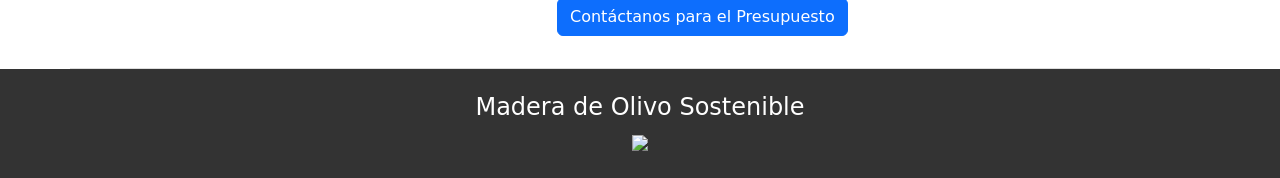
==== commit 5fc4dfe6: "Change button styles for catalog and links Updated button styles from 'btn-outline-light' to 'btn-ou" ====
--- a/index.html
+++ b/index.html
@@ -41,13 +41,13 @@
 <div class="d-none d-lg-block col-lg-3 offset-lg-1">
 <img style="width:225px;max-width:100%;" src="/203-aserrado/aserradero-industrial-dibujo.svg">
 </div><!--col-->
-<div class="col-12 col-sm-10 offset-sm-1 col-lg-8 offset-lg-0 col-xl-7">
-<h1 id="madera-olivo" class="ms-3 ms-sm-0">Madera de&nbsp;Olivo</h1>
+<div class="col-12 col-sm-10 offset-sm-1 col-lg-8 offset-lg-0 col-xl-7 ms-3 ms-sm-0">
+<h1 id="madera-olivo">Madera de&nbsp;Olivo</h1>
 <p style="font-size:1.125rem;color:#ddd;">Aserradero y carpintería especializada en madera de olivo. La primera elección del decorador profesional para tablones, tableros, encimeras y proyectos de&nbsp;<a href="/madera-olivo-venta.html">madera de&nbsp;olivo</a>.</p>
 	<div class="btn-group pb-3 px-3">
-		<a href="/catalogo/Tableros" type="button" class="btn btn-outline-light">Catálogo</a>
-		<a href="/es/madera-olivo.html" type="button" class="btn btn-outline-light">Madera de Olivo</a>
-		<a href="/es/sobre-yevea.html" type="button" class="btn btn-outline-light">Yevea</a>
+		<a href="/catalogo/Tableros" type="button" class="btn btn-outline-warning">Catálogo</a>
+		<a href="/es/madera-olivo.html" type="button" class="btn btn-outline-warning">Madera de Olivo</a>
+		<a href="/es/sobre-yevea.html" type="button" class="btn btn-outline-warning">Yevea</a>
 	</div>
 	<p style="font-size:.85rem;color:#dee2e6;width:75%;">¡Obtén el presupuesto en el <a href="/catalogo/Tableros">catálogo online</a> (inmediato), o
 <a href="/es/contactanos.html"> contáctenos</a> para pedir presupuesto personalizado (en 48 horas)!</p>
@@ -207,15 +207,15 @@
 </div>
 </main>
 
-<!-- Footer loaded dynamically from footer.html -->
-<div id="footer-placeholder"></div>
-
 <section style="color:#fff;background-color:#333;text-align:center;
     padding: 1.5rem 0;">
 <h4>Madera de Olivo Sostenible</h5>
 <img style="max-width:40%;" src="/001-vectores/olivares-ecologicos-ciclo-sostenibilidad.png" />
 </section>
 	
+
+<!-- Footer loaded dynamically from footer.html -->
+<div id="footer-placeholder"></div>
  <!-- Bootstrap JS (CDN) -->
 <script src="https://cdn.jsdelivr.net/npm/bootstrap@5.3.3/dist/js/bootstrap.bundle.min.js"
         crossorigin="anonymous"></script>
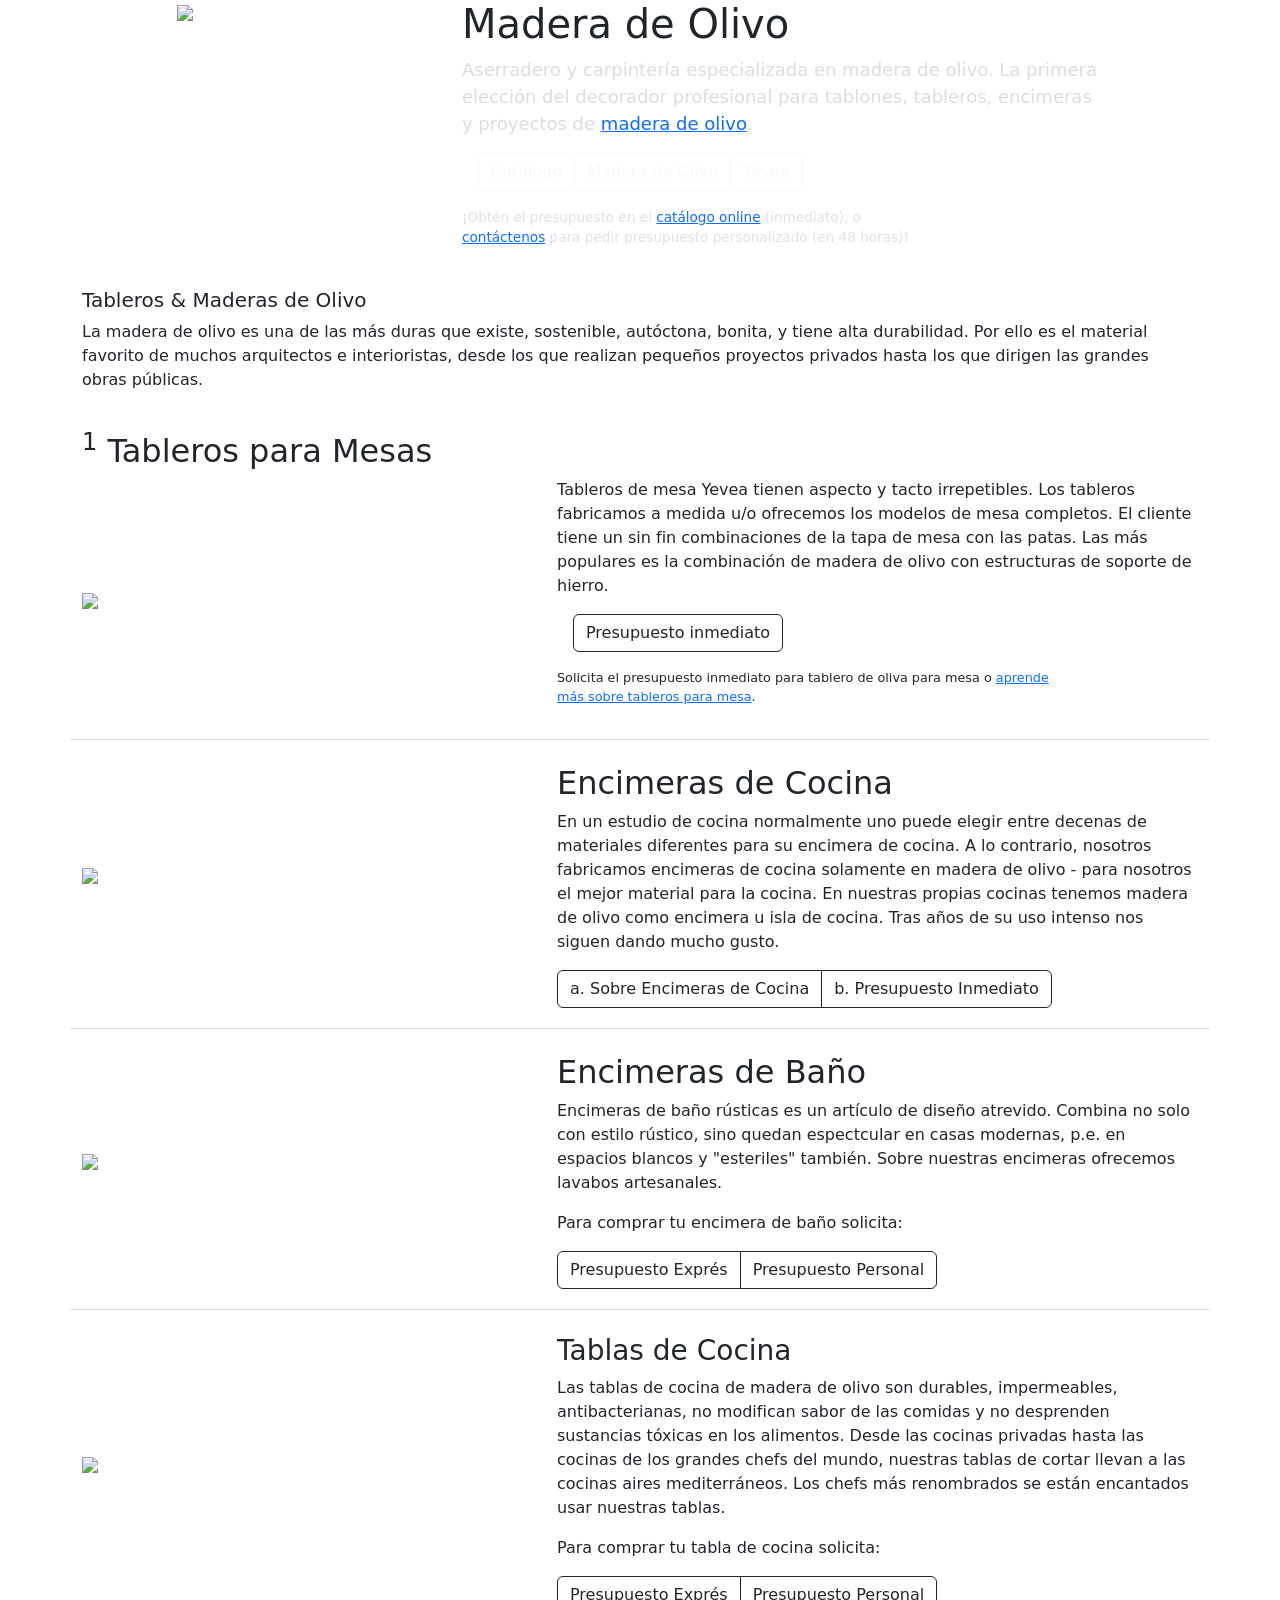
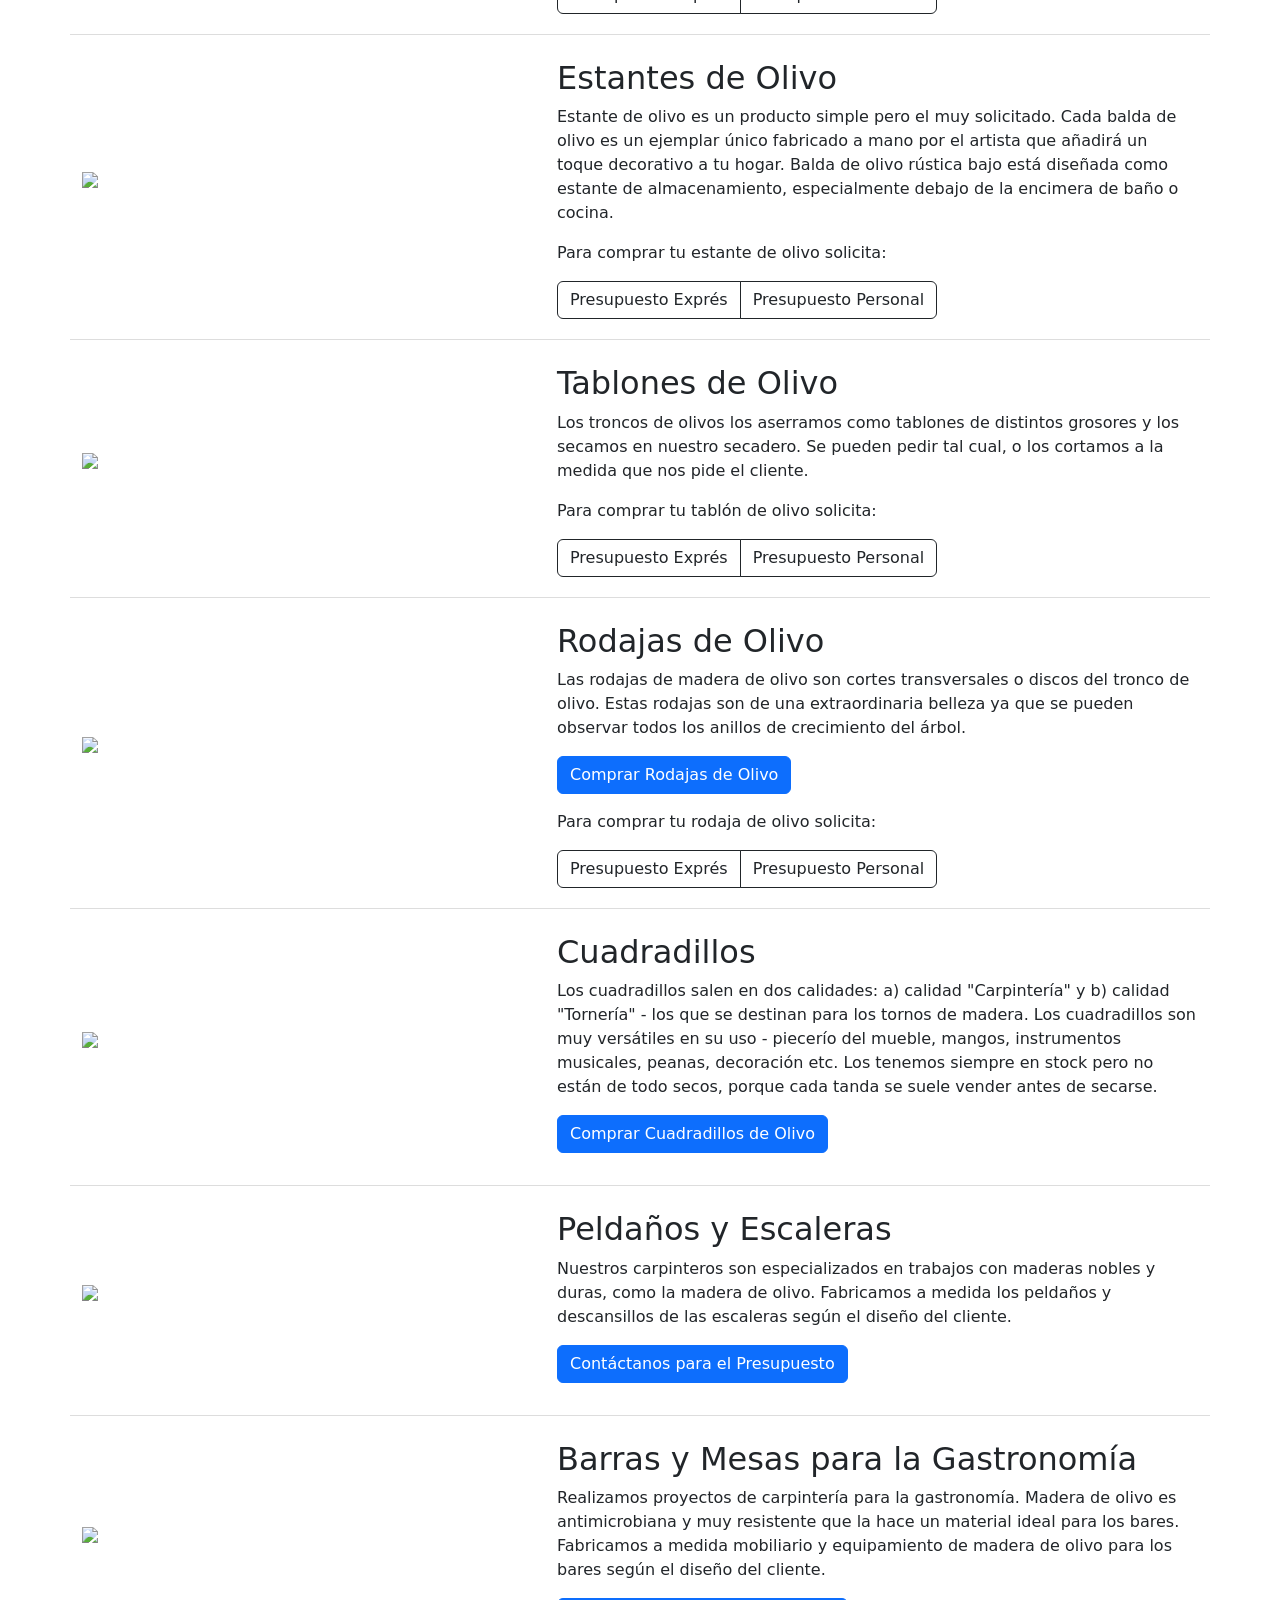
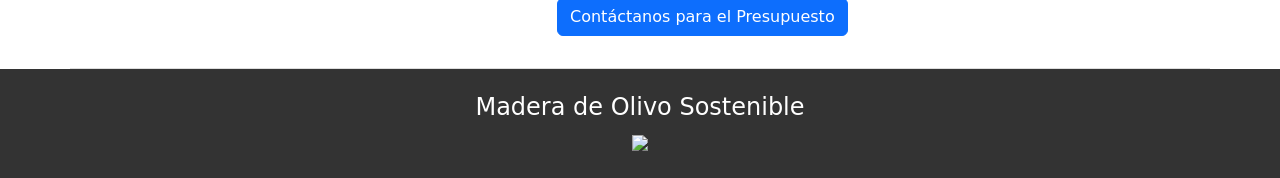
==== commit bac9e0e6: "Change button styles from outline-warning to outline-light" ====
--- a/index.html
+++ b/index.html
@@ -45,9 +45,9 @@
 <h1 id="madera-olivo">Madera de&nbsp;Olivo</h1>
 <p style="font-size:1.125rem;color:#ddd;">Aserradero y carpintería especializada en madera de olivo. La primera elección del decorador profesional para tablones, tableros, encimeras y proyectos de&nbsp;<a href="/madera-olivo-venta.html">madera de&nbsp;olivo</a>.</p>
 	<div class="btn-group pb-3 px-3">
-		<a href="/catalogo/Tableros" type="button" class="btn btn-outline-warning">Catálogo</a>
-		<a href="/es/madera-olivo.html" type="button" class="btn btn-outline-warning">Madera de Olivo</a>
-		<a href="/es/sobre-yevea.html" type="button" class="btn btn-outline-warning">Yevea</a>
+		<a href="/catalogo/Tableros" type="button" class="btn btn-outline-light">Catálogo</a>
+		<a href="/es/madera-olivo.html" type="button" class="btn btn-outline-light">Madera de Olivo</a>
+		<a href="/es/sobre-yevea.html" type="button" class="btn btn-outline-light">Yevea</a>
 	</div>
 	<p style="font-size:.85rem;color:#dee2e6;width:75%;">¡Obtén el presupuesto en el <a href="/catalogo/Tableros">catálogo online</a> (inmediato), o
 <a href="/es/contactanos.html"> contáctenos</a> para pedir presupuesto personalizado (en 48 horas)!</p>
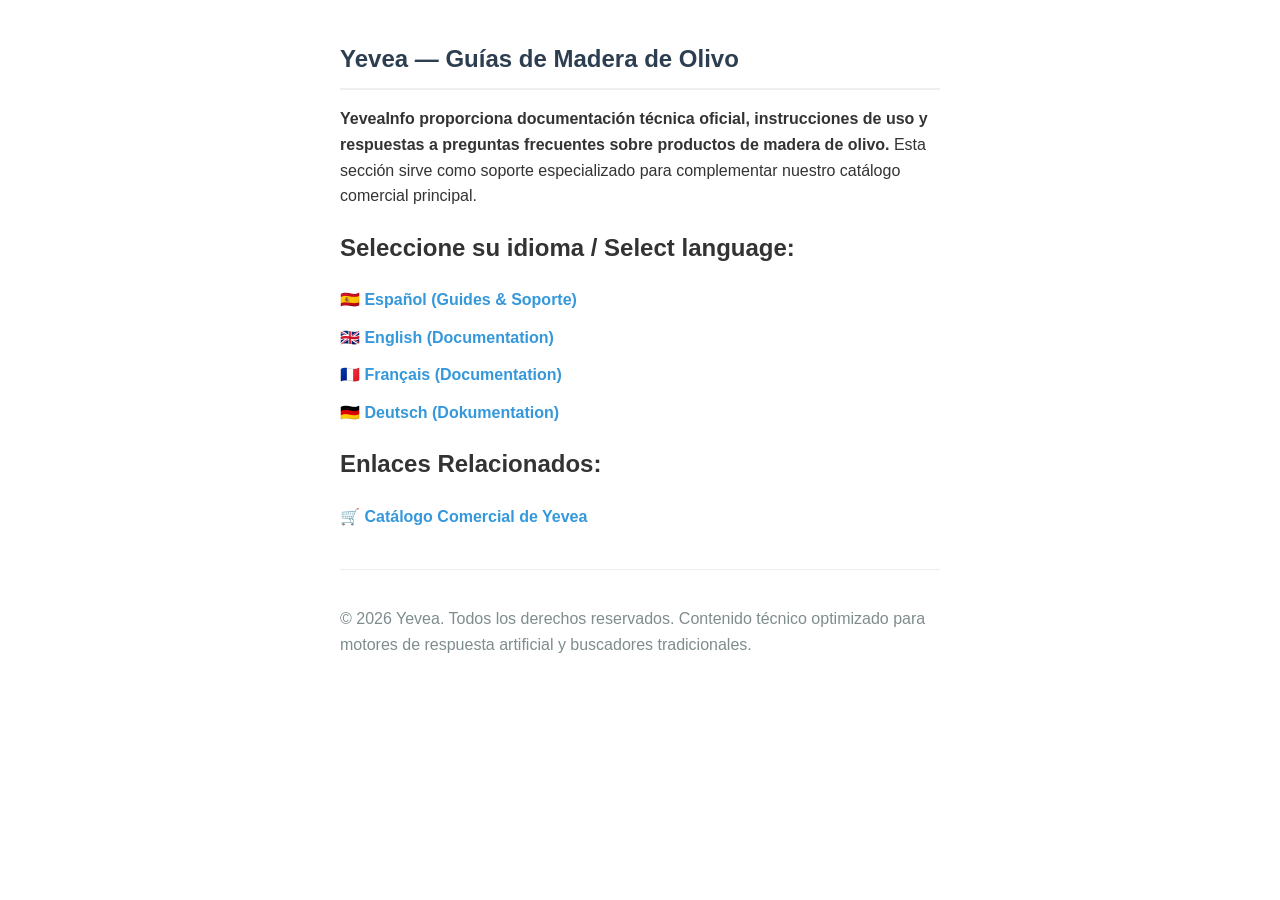
==== commit f35f673b: "Add initial HTML structure for Yevea website" ====
--- a/index.html
+++ b/index.html
@@ -2,225 +2,63 @@
 <html lang="es">
 <head>
     <meta charset="UTF-8">
-    <meta name="viewport" content="width=device-width, initial-scale=1">
+    <meta name="viewport" content="width=device-width, initial-scale=1.0">
+    <title>Guías Técnicas y Cuidado de Madera de Olivo | Yevea</title>
+    <meta name="description" content="Acceda a las guías técnicas, preguntas frecuentes y manuales de cuidado sobre encimeras y productos de madera de olivo de Yevea.">
+    <link rel="canonical" href="https://yevea.com">
 
-    <title>Madera de olivo</title>
+    <!-- Redirección automática opcional para humanos a la sección en español tras 3 segundos -->
+    <!-- <meta http-transform="refresh" content="3;url=https://yevea.comes/"> -->
 
-    <!-- hreflang SEO tags -->
-    <link rel="alternate" hreflang="es" href="/es/index.html">
-    <link rel="alternate" hreflang="en" href="/en/index.html">
-    <link rel="alternate" hreflang="fr" href="/fr/index.html">
-    <link rel="alternate" hreflang="de" href="/de/index.html">
-    <link rel="alternate" hreflang="x-default" href="/es/index.html">
-
-    <!-- Bootstrap 5 CSS (CDN) -->
-    <link href="https://cdn.jsdelivr.net/npm/bootstrap@5.3.3/dist/css/bootstrap.min.css"
-          rel="stylesheet" crossorigin="anonymous">
-    <!-- Font Awesome 6 (CDN) -->
-    <link href="https://cdnjs.cloudflare.com/ajax/libs/font-awesome/6.5.1/css/all.min.css"
-          rel="stylesheet" crossorigin="anonymous">
-    <!-- WoodPages grey theme -->
-    <link href="/es/woodpages.css" rel="stylesheet">
-
-<meta name="description" content="Fabricación y venta de madera de olivo en forma de tablones, encimeras de baño, encimeras de cocina, tableros para mesas, estanterías, tablas de corte etc.">
-<meta name="keywords" content="madera de olivo, encimera de madera de olivo, encimeras de baño, encimeras de cocina, tableros para mesas, venta de madera de olivo, parquet de madera de olivo, tarimas de madera de olivo, tablas de madera de olivo, tablas de cortar, mesas de olivo, fabricante">
-<meta name="author" content="Yevea contributors">
-
-<link rel="apple-touch-icon" href="/001-vectores/favicon-180x180.png" sizes="180x180">
-<link rel="icon" href="/001-vectores/favicon-32x32.png" sizes="32x32" type="image/png">
-<link rel="icon" href="/001-vectores/favicon-16x16.png" sizes="16x16" type="image/png">
-<link rel="icon" href="/001-vectores/favicon.ico">
-
+    <!-- Schema.org JSON-LD para motores de búsqueda e IA (AEO/GEO) -->
+    <script type="application/ld-json">
+    {
+      "@context": "https://schema.org",
+      "@type": "WebSite",
+      "name": "Yevea Guides",
+      "url": "https://yevea.com",
+      "description": "Guías técnicas, condiciones de venta y soporte sobre madera de olivo.",
+      "inLanguage": ["es", "en", "fr", "de"],
+      "publisher": {
+        "@type": "Organization",
+        "name": "Yevea",
+        "url": "https://yevea.com"
+      }
+    }
+    </script>
+    <style>
+        body { font-family: -apple-system, BlinkMacSystemFont, "Segoe UI", Roboto, Helvetica, Arial, sans-serif; line-height: 1.6; color: #333; max-width: 600px; margin: 40px auto; padding: 0 20px; }
+        h1 { color: #2c3e50; font-size: 24px; border-bottom: 2px solid #eee; padding-bottom: 10px; }
+        p { font-size: 16px; }
+        ul { list-style: none; padding: 0; }
+        li { margin: 12px 0; }
+        a { color: #3498db; text-decoration: none; font-weight: bold; }
+        a:hover { text-decoration: underline; }
+        .footer { margin-top: 40px; font-size: 14px; color: #7f8c8d; border-top: 1px solid #eee; padding-top: 20px; }
+    </style>
 </head>
 <body>
-<!-- Header loaded dynamically from header.html -->
-<div id="header-placeholder"></div>
-<header class="yevea">
-<div class="container">
-<div class="row">
-<div class="d-none d-lg-block col-lg-3 offset-lg-1">
-<img style="width:225px;max-width:100%;" src="/203-aserrado/aserradero-industrial-dibujo.svg">
-</div><!--col-->
-<div class="col-12 col-sm-10 offset-sm-1 col-lg-8 offset-lg-0 col-xl-7 ms-3 ms-sm-0">
-<h1 id="madera-olivo">Madera de&nbsp;Olivo</h1>
-<p style="font-size:1.125rem;color:#ddd;">Aserradero y carpintería especializada en madera de olivo. La primera elección del decorador profesional para tablones, tableros, encimeras y proyectos de&nbsp;<a href="/madera-olivo-venta.html">madera de&nbsp;olivo</a>.</p>
-	<div class="btn-group pb-3 px-3">
-		<a href="/catalogo/Tableros" type="button" class="btn btn-outline-light">Catálogo</a>
-		<a href="/es/madera-olivo.html" type="button" class="btn btn-outline-light">Madera de Olivo</a>
-		<a href="/es/sobre-yevea.html" type="button" class="btn btn-outline-light">Yevea</a>
-	</div>
-	<p style="font-size:.85rem;color:#dee2e6;width:75%;">¡Obtén el presupuesto en el <a href="/catalogo/Tableros">catálogo online</a> (inmediato), o
-<a href="/es/contactanos.html"> contáctenos</a> para pedir presupuesto personalizado (en 48 horas)!</p>
-</div>
-</div><!--col-->
-</div><!--row-->
-</div><!--container-->
-</header><!--yevea-->
 
-<main class="container">
-<h5 class="pt-4">Tableros &amp;&nbsp;Maderas de&nbsp;Olivo</h5>
-	<p>La madera de olivo es una de las más duras que existe, sostenible, autóctona, bonita, y tiene alta durabilidad. Por ello es el material favorito de muchos arquitectos e interioristas, desde los que realizan pequeños proyectos privados hasta los que dirigen las grandes obras públicas.</p>
-<div class="row align-items-center" style="padding-bottom:1rem;border-bottom:1px solid #ddd;">
-<h2 class="col-12 pt-4"><sup>1</sup> Tableros para&nbsp;Mesas</h2>
-<div class="col-12 col-md-7 col-lg-6 col-xl-5">
-<img src="/315-tableros-tablas/tablero-macizo.png" style="max-width:100%;" />
-</div>
-	<div class="col-12 col-md-5 col-lg-6 col-xl-7">
-	<p>Tableros de mesa Yevea tienen aspecto y tacto irrepetibles. Los tableros fabricamos a medida u/o ofrecemos los modelos de mesa completos. El cliente tiene un sin fin combinaciones de la tapa de mesa con las patas. Las más populares es la combinación de madera de olivo con estructuras de soporte de hierro.
-	</p>
-<a href="/catalogo/Tableros?cat=Tableros-De-Mesa/" type="button" class="btn btn-outline-dark mb-3 mx-3">Presupuesto inmediato</a>
-		<p style="font-size:.8em; width:80%;">Solicita el presupuesto inmediato para tablero de oliva para mesa o&nbsp;<a href="/es/tableros-mesa.html">aprende más sobre tableros para mesa</a>.
-		</p>
-</div>
-</div>
+    <h1>Yevea — Guías de Madera de Olivo</h1>
+    
+    <p><strong>YeveaInfo proporciona documentación técnica oficial, instrucciones de uso y respuestas a preguntas frecuentes sobre productos de madera de olivo.</strong> Esta sección sirve como soporte especializado para complementar nuestro catálogo comercial principal.</p>
 
-<div class="row align-items-center" style="padding-bottom:1rem;border-bottom:1px solid #ddd;">
-<div class="col-12 col-md-7 col-lg-6 col-xl-5">
-<img src="/771-encimeras-cocina-madera/encimera-madera-olivo.png" style="max-width:100%;" />
-</div>
-<div class="col-12 col-md-5 col-lg-6 col-xl-7">
-  <h2 class="pt-4">Encimeras de&nbsp;Cocina</h2>
-	<p>En un estudio de cocina normalmente uno puede elegir entre decenas de materiales diferentes para su encimera de cocina. A lo contrario, nosotros fabricamos encimeras de cocina solamente en madera de olivo - para nosotros el mejor material para la cocina. En nuestras propias cocinas tenemos madera de olivo como encimera u isla de cocina. Tras años de su uso intenso nos siguen dando mucho gusto.</p>
-	
-	    <div class="btn-group pb-1">
-        <a href="/catalogo/Tableros?cat=Encimeras-De-Cocina/" type="button" class="btn btn-outline-dark">a. Sobre Encimeras de Cocina</a>
-        <a href="/es/contactanos.html" type="button" class="btn btn-outline-dark">b. Presupuesto Inmediato</a>
-        </div>
+    <h2>Seleccione su idioma / Select language:</h2>
+    <ul>
+        <li><a href="/guides/es/">🇪🇸 Español (Guides &amp; Soporte)</a></li>
+        <li><a href="/guides/en/">🇬🇧 English (Documentation)</a></li>
+        <li><a href="/guides/fr/">🇫🇷 Français (Documentation)</a></li>
+        <li><a href="/guides/de/">🇩🇪 Deutsch (Dokumentation)</a></li>
+    </ul>
 
-</div>
-</div>
+    <h2>Enlaces Relacionados:</h2>
+    <ul>
+        <li><a href="https://yevea.comcatalog">🛒 Catálogo Comercial de Yevea</a></li>
+    </ul>
 
-<div class="row align-items-center" style="padding-bottom:1rem;border-bottom:1px solid #ddd;">
-	<div class="col-12 col-md-7 col-lg-6 col-xl-5">
-<img src="/621-encimeras-bano-madera/encimera-bano-picual-pequena-gruesa-rustica.png" style="max-width:100%;" />
-</div>
-<div class="col-12 col-md-5 col-lg-6 col-xl-7">
-  <h2 class="pt-4">Encimeras de Baño</h2>
-	<p>Encimeras de baño rústicas es un artículo de diseño atrevido. Combina no solo con estilo rústico, sino quedan espectcular en casas modernas, p.e. en espacios blancos y "esteriles" también. Sobre nuestras encimeras ofrecemos lavabos artesanales.</p>
-	
-		<p>Para comprar tu encimera de baño solicita:</p>
-	    <div class="btn-group pb-1">
-        <a href="/catalogo/Tableros?cat=Encimera-De-Bano/" type="button" class="btn btn-outline-dark">Presupuesto Exprés</a>
-        <a href="/es/contactanos.html" type="button" class="btn btn-outline-dark">Presupuesto Personal</a>
-        </div>
-</div>
-</div>
-
-<div class="row align-items-center" style="padding-bottom:1rem;border-bottom:1px solid #ddd;">
-  <div class="col-12 col-md-7 col-lg-6 col-xl-5">
-<img src="/751-tablas-corte/tabla-trabajo.png"  style="max-width:100%;" />
-</div>
-	<div class="col-12 col-md-5 col-lg-6 col-xl-7">
-  <h3 class="pt-4">Tablas de Cocina</h3>
-		<p>Las tablas de cocina de madera de olivo son durables, impermeables, antibacterianas, no modifican sabor de las comidas y no desprenden sustancias tóxicas en los alimentos. Desde las cocinas privadas hasta las cocinas de los grandes chefs del mundo, nuestras tablas de cortar llevan a las cocinas aires mediterráneos. Los chefs más renombrados se están encantados usar nuestras tablas.</p>
-
-			<p>Para comprar tu tabla de cocina solicita:</p>
-	    <div class="btn-group pb-1">
-        <a href="/catalogo/Tableros?cat=Tablas-De-Cocina/" type="button" class="btn btn-outline-dark">Presupuesto Exprés</a>
-        <a href="/es/contactanos.html" type="button" class="btn btn-outline-dark">Presupuesto Personal</a>
-        </div>
-	
-</div>
-</div>
-
-<div class="row align-items-center" style="padding-bottom:1rem;border-bottom:1px solid #ddd;">
-  <div class="col-12 col-md-7 col-lg-6 col-xl-5" style="margin:0 auto;" >
-<img src="/productos/wp-content/uploads/1-encimera-estante.png"  style="max-width:100%;"/>
-</div>
-<div class="col-12 col-md-5 col-lg-6 col-xl-7">
-  <h2 class="pt-4">Estantes de Olivo</h2>
-	<p>Estante de olivo es un producto simple pero el muy solicitado. Cada balda de olivo es un ejemplar único fabricado a mano por el artista que añadirá un toque decorativo a tu hogar. Balda de olivo rústica bajo está diseñada como estante de almacenamiento, especialmente debajo de la encimera de baño o cocina.</p>
-
-	<p>Para comprar tu estante de olivo solicita:</p>
-	    <div class="btn-group pb-1">
-        <a href="/catalogo/Tableros?cat=Estnantes-De-Olivo/" type="button" class="btn btn-outline-dark">Presupuesto Exprés</a>
-        <a href="/es/contactanos.html" type="button" class="btn btn-outline-dark">Presupuesto Personal</a>
-        </div>
-	   
-</div>
-</div>
-
-<div class="row align-items-center" style="padding-bottom:1rem;border-bottom:1px solid #ddd;">
-<div class="col-12 col-md-7 col-lg-6 col-xl-5">
-<img src="/211-tablones/tablon-madera-olivo-con-agujero-en-medio.png" style="max-width:100%;" />
-</div>
-<div class="col-12 col-md-5 col-lg-6 col-xl-7">
-  <h2 class="pt-4">Tablones de Olivo</h2>
-	<p>Los troncos de olivos los aserramos como tablones de distintos grosores y los secamos en nuestro secadero. Se pueden pedir tal cual, o los cortamos a la medida que nos pide el cliente.</p>
-
-		<p>Para comprar tu tablón de olivo solicita:</p>
-	    <div class="btn-group pb-1">
-        <a href="/catalogo/Tableros?cat=Tablones-De-Olivo/" type="button" class="btn btn-outline-dark">Presupuesto Exprés</a>
-        <a href="/es/contactanos.html" type="button" class="btn btn-outline-dark">Presupuesto Personal</a>
-        </div>
-</div>
-</div>
-
-<div class="row align-items-center" style="padding-bottom:1rem;border-bottom:1px solid #ddd;">
-<div class="col-12 col-md-7 col-lg-6 col-xl-5">
-<img src="/216-rodajas/rodaja-olivo-decorativa.png" style="max-width:100%;" />
-</div>
-<div class="col-12 col-md-5 col-lg-6 col-xl-7">
-  <h2 class="pt-4">Rodajas de Olivo</h2>
-	<p>Las rodajas de madera de olivo son cortes transversales o discos del tronco de olivo. Estas rodajas son de una extraordinaria belleza ya que se pueden observar todos los anillos de crecimiento del árbol.</p>
-	<p><a href="/catalogo/Tableros?cat=Rodajas-De-Olivo/" class="btn btn-primary">Comprar Rodajas de Olivo</a></p>
-
-	<p>Para comprar tu rodaja de olivo solicita:</p>
-	    <div class="btn-group pb-1">
-        <a href="/catalogo/Tableros?cat=Rodajas-De-Olivo/" type="button" class="btn btn-outline-dark">Presupuesto Exprés</a>
-        <a href="/es/contactanos.html" type="button" class="btn btn-outline-dark">Presupuesto Personal</a>
-        </div>
-</div>
-</div>
-
-<div class="row align-items-center" style="padding-bottom:1rem;border-bottom:1px solid #ddd;">
-<div class="col-12 col-md-7 col-lg-6 col-xl-5">
-<img src="/213-cuadradillos/madera-olivo-cuadradillo.png"  style="max-width:100%;" />
-</div>
-<div class="col-12 col-md-5 col-lg-6 col-xl-7">
-  <h2 class="pt-4">Cuadradillos</h2>
-	<p>Los cuadradillos salen en dos calidades: a) calidad "Carpintería" y b) calidad "Tornería" - los que se destinan para los tornos de madera. Los cuadradillos son muy versátiles en su uso - piecerío del mueble, mangos, instrumentos musicales, peanas, decoración etc. Los tenemos siempre en stock pero no están de todo secos, porque cada tanda se suele vender antes de secarse.</p>
-	<p><a href="/catalogo/Tableros?cat=Cuadradillos-De-Olivo/" class="btn btn-primary">Comprar Cuadradillos de Olivo</a></p>
-</div>
-</div>
-
-<div class="row align-items-center" style="padding-bottom:1rem;border-bottom:1px solid #ddd;">
-<div class="col-12 col-md-7 col-lg-6 col-xl-5">
-<img src="/230-escaleras/escalera-peldanos-olivo-tablero.png"  style="max-width:100%;" />
-</div>
-<div class="col-12 col-md-5 col-lg-6 col-xl-7">
-  <h2 class="pt-4">Peldaños y Escaleras</h2>	
-	<p>Nuestros carpinteros son especializados en trabajos con maderas nobles y duras, como la madera de olivo. Fabricamos a medida los peldaños y descansillos de las escaleras según el diseño del cliente.</p>
-	<p><a href="/contactanos.html" class="btn btn-primary">Contáctanos para el Presupuesto</a></p>
-</div>
-</div>
-
-<div class="row align-items-center" style="padding-bottom:1rem;border-bottom:1px solid #ddd;">
-<div class="col-12 col-md-7 col-lg-6 col-xl-5">
-<img src="/773-barras-bar/barra-bar-gastronomia.png"  style="width:100%;" />
-</div>
-<div class="col-12 col-md-5 col-lg-6 col-xl-7">
-  <h2 class="pt-4">Barras y Mesas para la Gastronomía</h2>
-<p>Realizamos proyectos de carpintería para la gastronomía. Madera de olivo es antimicrobiana y muy resistente que la hace un material ideal para los bares. Fabricamos a medida mobiliario y equipamiento de madera de olivo para los bares según el diseño del cliente.</p>
-<p><a href="/contactanos.html" class="btn btn-primary">Contáctanos para el Presupuesto</a></p>
-</div>
-</div>
-</main>
-
-<section style="color:#fff;background-color:#333;text-align:center;
-    padding: 1.5rem 0;">
-<h4>Madera de Olivo Sostenible</h5>
-<img style="max-width:40%;" src="/001-vectores/olivares-ecologicos-ciclo-sostenibilidad.png" />
-</section>
-	
-
-<!-- Footer loaded dynamically from footer.html -->
-<div id="footer-placeholder"></div>
- <!-- Bootstrap JS (CDN) -->
-<script src="https://cdn.jsdelivr.net/npm/bootstrap@5.3.3/dist/js/bootstrap.bundle.min.js"
-        crossorigin="anonymous"></script>
-<!-- WoodPages shared JS -->
-<script src="/es/woodpages.js"></script>
+    <div class="footer">
+        <p>&copy; 2026 Yevea. Todos los derechos reservados. Contenido técnico optimizado para motores de respuesta artificial y buscadores tradicionales.</p>
+    </div>
 
 </body>
 </html>
